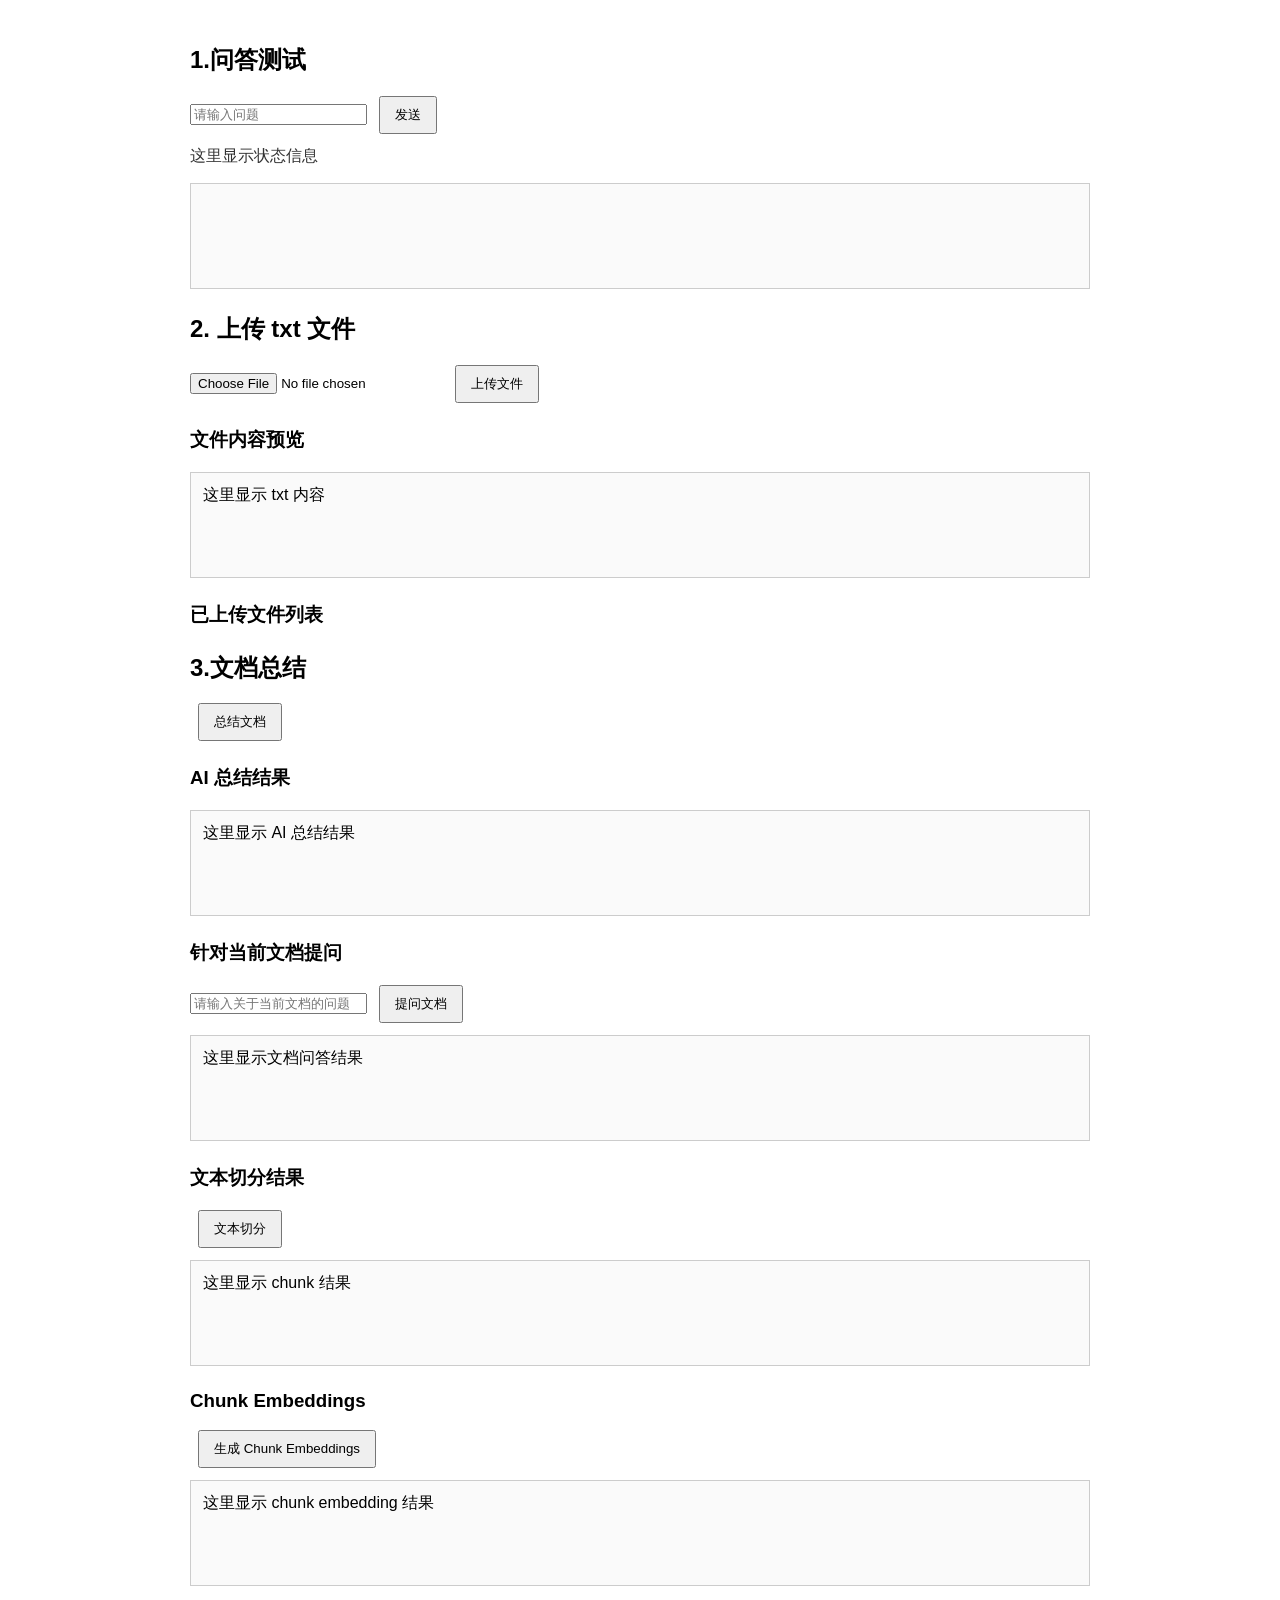
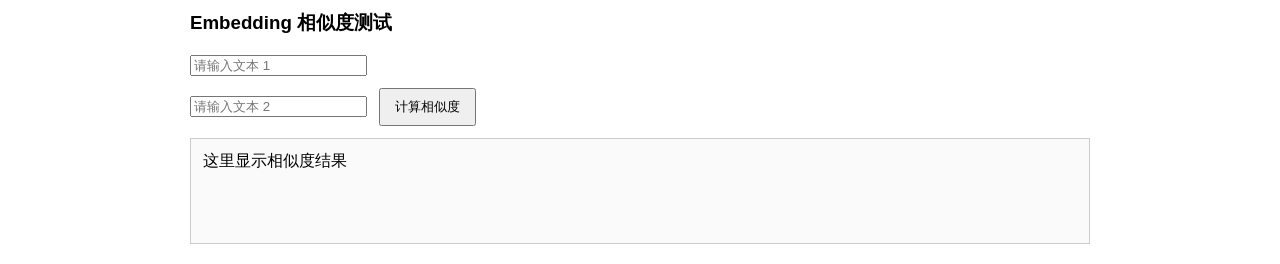
==== static/index.html @ d90e42b4 "chunk embedding" ====
<!DOCTYPE html>
<html lang="en">

<head>
    <meta charset="UTF-8">
    <meta name="viewport" content="width=device-width, initial-scale=1.0">
    <title>AI 应用开发练习</title>
    <link rel="stylesheet" href="/static/css/style.css">
</head>

<body>

    <h2>1.问答测试</h2>
    <div class="row">
        <input type="text" id="questionInput" placeholder="请输入问题">
        <button id="sendBtn">发送</button>
    </div>

    <p id="result">这里显示状态信息</p>
    <div id="chatBox"></div>
    <h2>2. 上传 txt 文件</h2>

    <div class="row">
        <input type="file" id="fileInput" accept=".txt">
        <button id="uploadBtn">上传文件</button>
    </div>

    <h3>文件内容预览</h3>
    <div id="textPreview">这里显示 txt 内容</div>

    <h3>已上传文件列表</h3>
    <ul id="fileList"></ul>

    <h2>3.文档总结</h2>
    <button id="summaryBtn">总结文档</button>

    <h3>AI 总结结果</h3>
    <div id="summaryBox">这里显示 AI 总结结果</div>

    <h3>针对当前文档提问</h3>
    <div class="row">
        <input id="docQuestionInput" type="text" placeholder="请输入关于当前文档的问题">
        <button id="docAskBtn">提问文档</button>
    </div>

    <div id="docAnswerBox">这里显示文档问答结果</div>

    <h3>文本切分结果</h3>

    <div class="row">
        <button id="chunkBtn">文本切分</button>
    </div>

    <div id="chunkBox">这里显示 chunk 结果</div>

    <h3>Chunk Embeddings</h3>

    <div class="row">
        <button id="chunkEmbeddingBtn">生成 Chunk Embeddings</button>
    </div>

    <div id="chunkEmbeddingBox">这里显示 chunk embedding 结果</div>

    <h3>Embedding 相似度测试</h3>

    <div class="row">
        <input id="similarText1" type="text" placeholder="请输入文本 1">
    </div>

    <div class="row">
        <input id="similarText2" type="text" placeholder="请输入文本 2">
        <button id="similarityBtn">计算相似度</button>
    </div>

    <div id="similarityBox">这里显示相似度结果</div>

    <script src="/static/js/app.js"></script>
</body>

</html>
---- static/css/style.css ----
body {
    font-family: Arial, sans-serif;
    padding: 20px;
    max-width: 900px;
    margin: 0 auto;
}

h2,
h3 {
    margin-top: 24px;
}

.row {
    margin-bottom: 12px;
}

button {
    padding: 8px 14px;
    margin-left: 8px;
    cursor: pointer;
}

button:disabled {
    cursor: not-allowed;
    opacity: 0.6;
}

#result {
    margin-top: 12px;
    color: #333;
}

.msg {
    margin: 8px 0;
    white-space: pre-wrap;
}

.user-msg {
    color: #1d4ed8;
}

.ai-msg {
    color: #15803d;
}

.loading-msg {
    background: #f3f4f6;
    color: #666;
    font-style: italic;
}

#fileList {
    margin-top: 12px;
    padding-left: 20px;
}

li {
    margin: 6px 0;
}


.chunk-item {
    border: 1px solid #ddd;
    padding: 10px;
    margin: 10px 0;
    background: white;
}

.chunk-title {
    font-weight: bold;
    margin-bottom: 6px;
}

#similarityBox,
#chatBox,
#textPreview,
#summaryBox,
#docAnswerBox,
#chunkBox,
#chunkEmbeddingBox {
    margin-top: 12px;
    border: 1px solid #ccc;
    min-height: 80px;
    padding: 12px;
    background: #fafafa;
    white-space: pre-wrap;
}
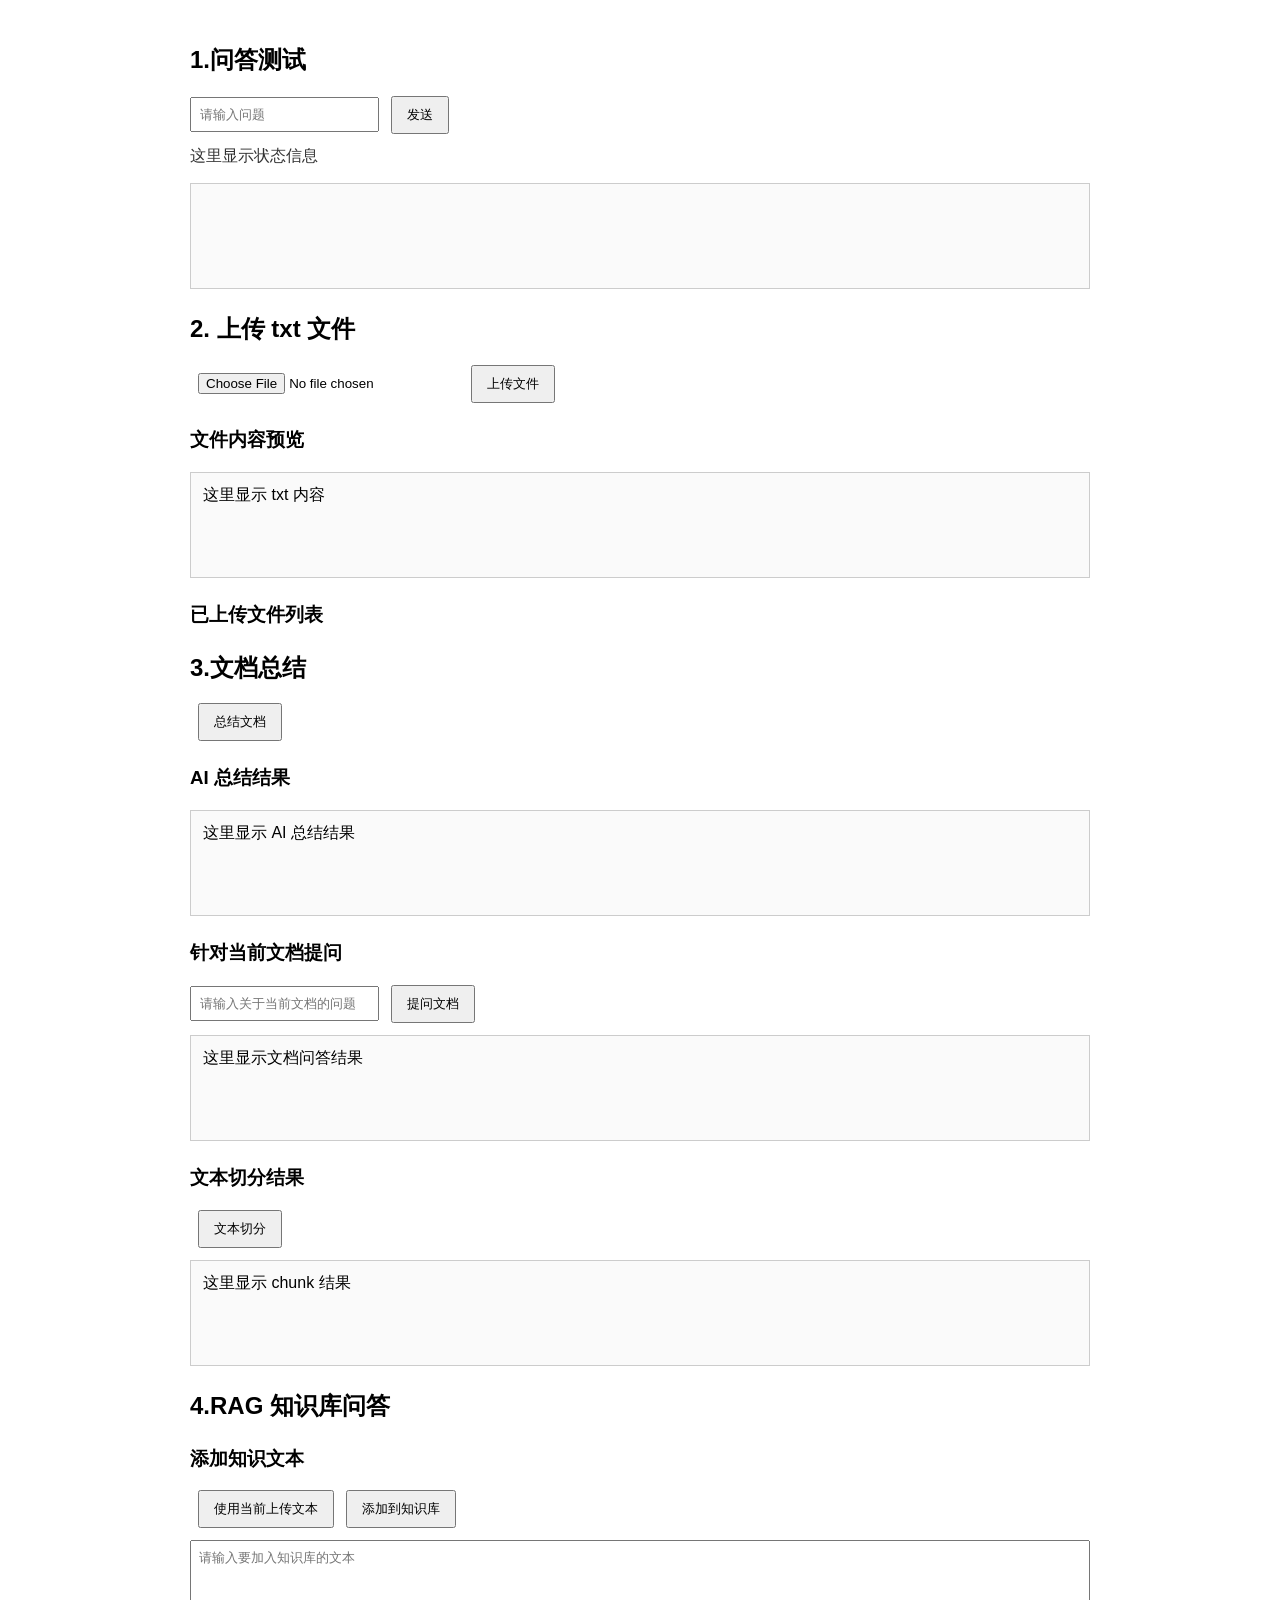
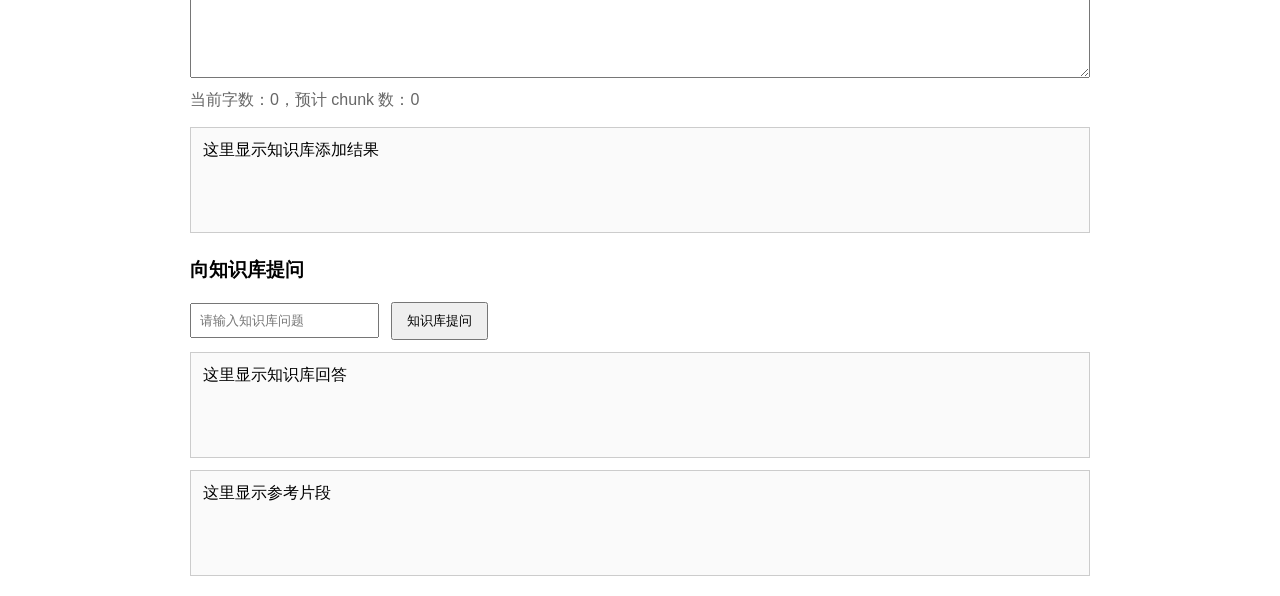
==== commit 7ba6315f: "最小单位知识问答" ====
--- a/static/index.html
+++ b/static/index.html
@@ -53,28 +53,28 @@
 
     <div id="chunkBox">这里显示 chunk 结果</div>
 
-    <h3>Chunk Embeddings</h3>
+    <h2>4.RAG 知识库问答</h2>
 
+    <h3>添加知识文本</h3>
     <div class="row">
-        <button id="chunkEmbeddingBtn">生成 Chunk Embeddings</button>
+        <button id="useCurrentTextBtn">使用当前上传文本</button>
+        <button id="addRagTextBtn">添加到知识库</button>
     </div>
 
-    <div id="chunkEmbeddingBox">这里显示 chunk embedding 结果</div>
+    <textarea id="ragTextInput" rows="8" placeholder="请输入要加入知识库的文本"></textarea>
+    <p id="ragTextInfo">当前字数：0，预计 chunk 数：0</p>
+    <div id="ragStoreBox">这里显示知识库添加结果</div>
 
-    <h3>Embedding 相似度测试</h3>
-
+    <h3>向知识库提问</h3>
     <div class="row">
-        <input id="similarText1" type="text" placeholder="请输入文本 1">
+        <input id="ragQuestionInput" type="text" placeholder="请输入知识库问题">
+        <button id="ragAskBtn">知识库提问</button>
     </div>
 
-    <div class="row">
-        <input id="similarText2" type="text" placeholder="请输入文本 2">
-        <button id="similarityBtn">计算相似度</button>
-    </div>
-
-    <div id="similarityBox">这里显示相似度结果</div>
+    <div id="ragAnswerBox">这里显示知识库回答</div>
+    <div id="ragReferenceBox">这里显示参考片段</div>
 
     <script src="/static/js/app.js"></script>
 </body>
 
-</html>+</html>
--- a/static/css/style.css
+++ b/static/css/style.css
@@ -14,6 +14,17 @@
     margin-bottom: 12px;
 }
 
+input,
+textarea {
+    box-sizing: border-box;
+    padding: 8px;
+}
+
+textarea {
+    width: 100%;
+    resize: vertical;
+}
+
 button {
     padding: 8px 14px;
     margin-left: 8px;
@@ -28,6 +39,16 @@
 #result {
     margin-top: 12px;
     color: #333;
+}
+
+#textPreview {
+    max-height: 260px;
+    overflow-y: auto;
+}
+
+#ragTextInfo {
+    margin-top: 8px;
+    color: #666;
 }
 
 .msg {
@@ -71,17 +92,31 @@
     margin-bottom: 6px;
 }
 
-#similarityBox,
+.reference-item {
+    border: 1px solid #ddd;
+    padding: 10px;
+    margin: 10px 0;
+    background: white;
+}
+
+.reference-title {
+    font-weight: bold;
+    margin-bottom: 6px;
+    color: #444;
+}
+
 #chatBox,
 #textPreview,
 #summaryBox,
 #docAnswerBox,
 #chunkBox,
-#chunkEmbeddingBox {
+#ragStoreBox,
+#ragAnswerBox,
+#ragReferenceBox {
     margin-top: 12px;
     border: 1px solid #ccc;
     min-height: 80px;
     padding: 12px;
     background: #fafafa;
     white-space: pre-wrap;
-}+}
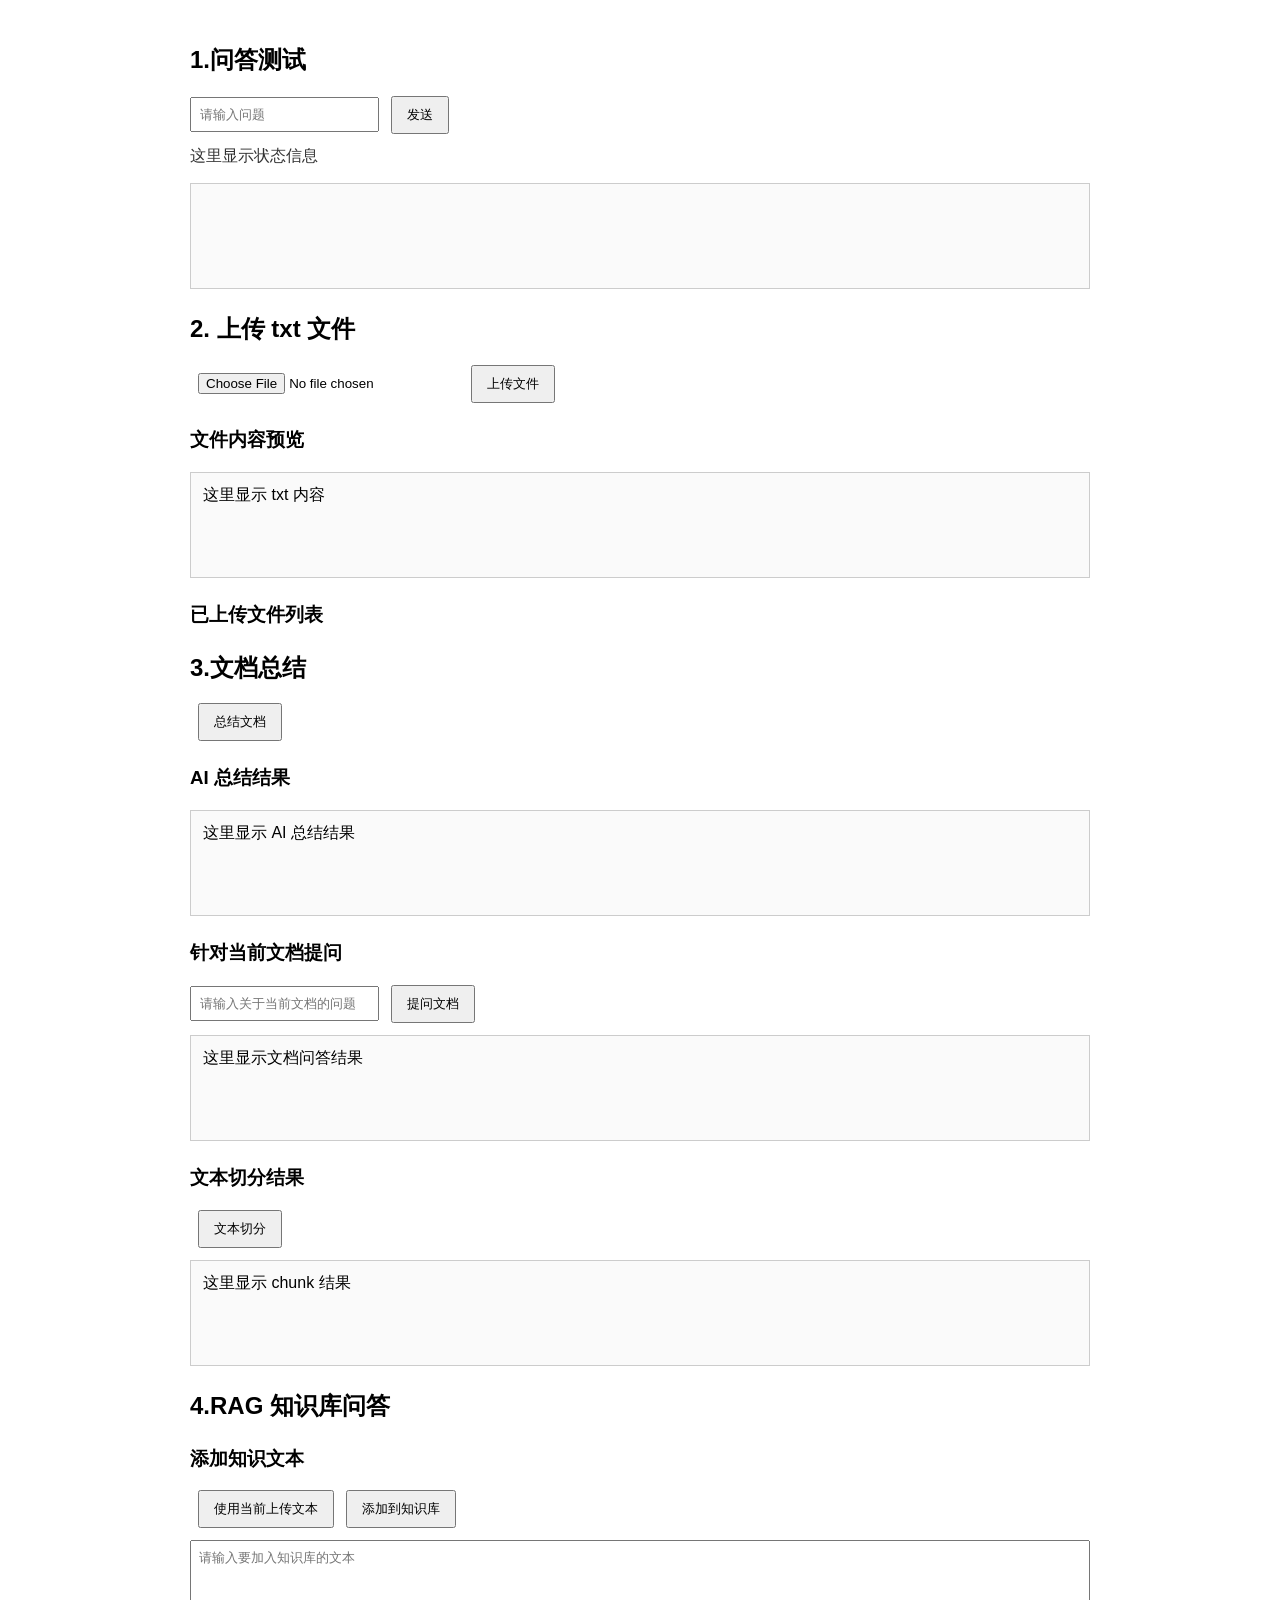
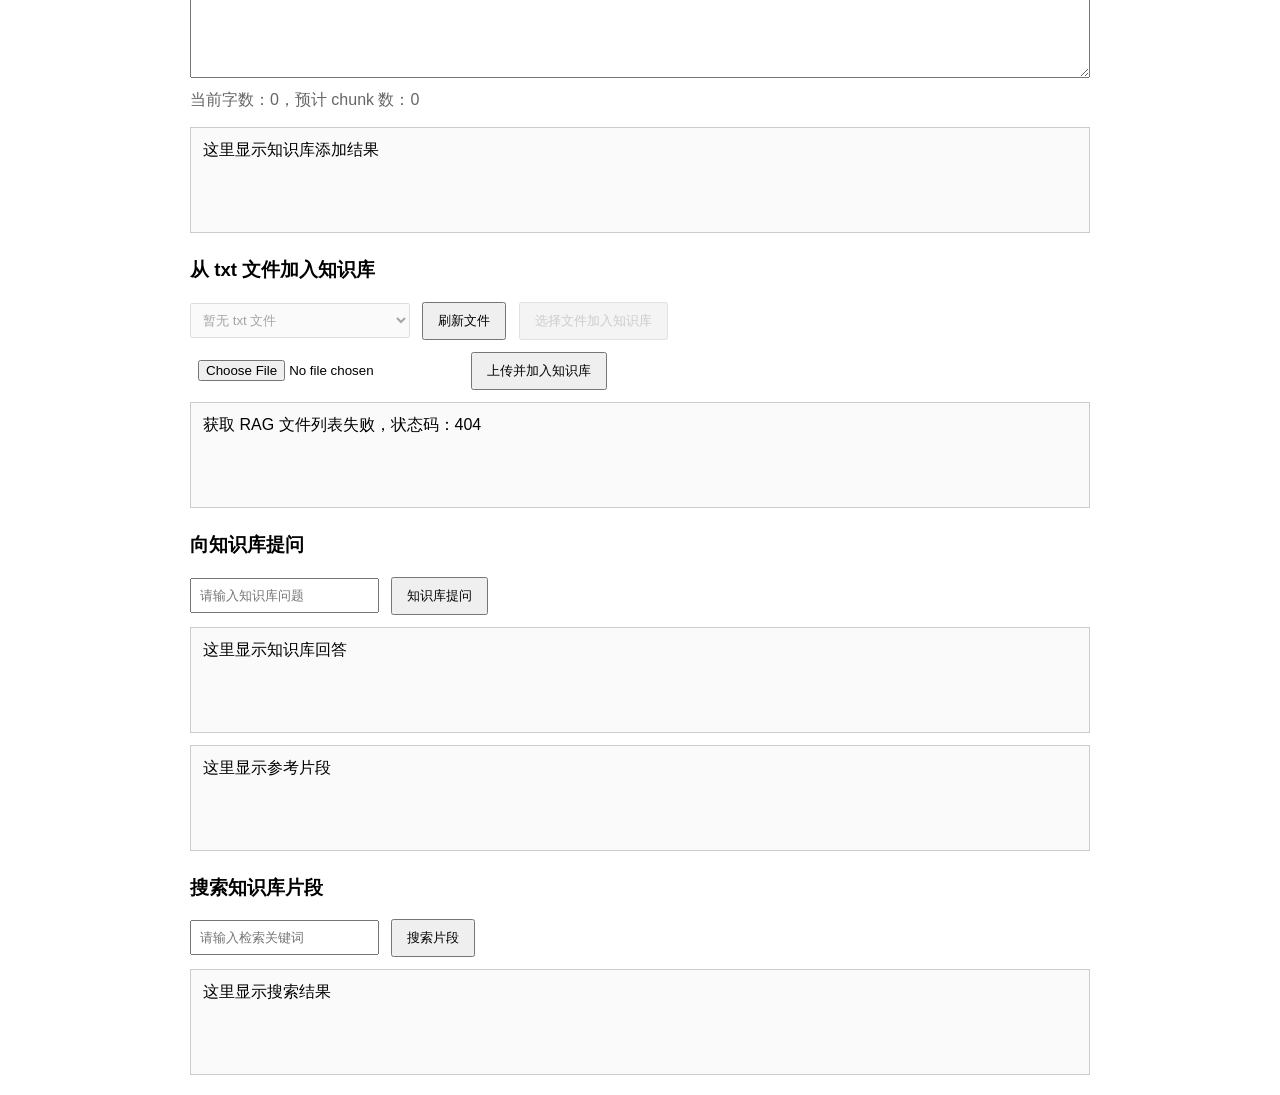
==== commit dcd6e81e: "增加相似度阈值判断" ====
--- a/static/index.html
+++ b/static/index.html
@@ -65,6 +65,20 @@
     <p id="ragTextInfo">当前字数：0，预计 chunk 数：0</p>
     <div id="ragStoreBox">这里显示知识库添加结果</div>
 
+    <h3>从 txt 文件加入知识库</h3>
+    <div class="row">
+        <select id="ragFileSelect"></select>
+        <button id="refreshRagFilesBtn">刷新文件</button>
+        <button id="addRagFileBtn">选择文件加入知识库</button>
+    </div>
+
+    <div class="row">
+        <input type="file" id="ragUploadFileInput" accept=".txt">
+        <button id="uploadAndAddRagBtn">上传并加入知识库</button>
+    </div>
+
+    <div id="ragFileBox">这里显示文件加入结果</div>
+
     <h3>向知识库提问</h3>
     <div class="row">
         <input id="ragQuestionInput" type="text" placeholder="请输入知识库问题">
@@ -74,6 +88,14 @@
     <div id="ragAnswerBox">这里显示知识库回答</div>
     <div id="ragReferenceBox">这里显示参考片段</div>
 
+    <h3>搜索知识库片段</h3>
+    <div class="row">
+        <input id="ragSearchInput" type="text" placeholder="请输入检索关键词">
+        <button id="ragSearchBtn">搜索片段</button>
+    </div>
+
+    <div id="ragSearchBox">这里显示搜索结果</div>
+
     <script src="/static/js/app.js"></script>
 </body>
 
--- a/static/css/style.css
+++ b/static/css/style.css
@@ -15,7 +15,8 @@
 }
 
 input,
-textarea {
+textarea,
+select {
     box-sizing: border-box;
     padding: 8px;
 }
@@ -23,6 +24,10 @@
 textarea {
     width: 100%;
     resize: vertical;
+}
+
+select {
+    min-width: 220px;
 }
 
 button {
@@ -111,8 +116,10 @@
 #docAnswerBox,
 #chunkBox,
 #ragStoreBox,
+#ragFileBox,
 #ragAnswerBox,
-#ragReferenceBox {
+#ragReferenceBox,
+#ragSearchBox {
     margin-top: 12px;
     border: 1px solid #ccc;
     min-height: 80px;
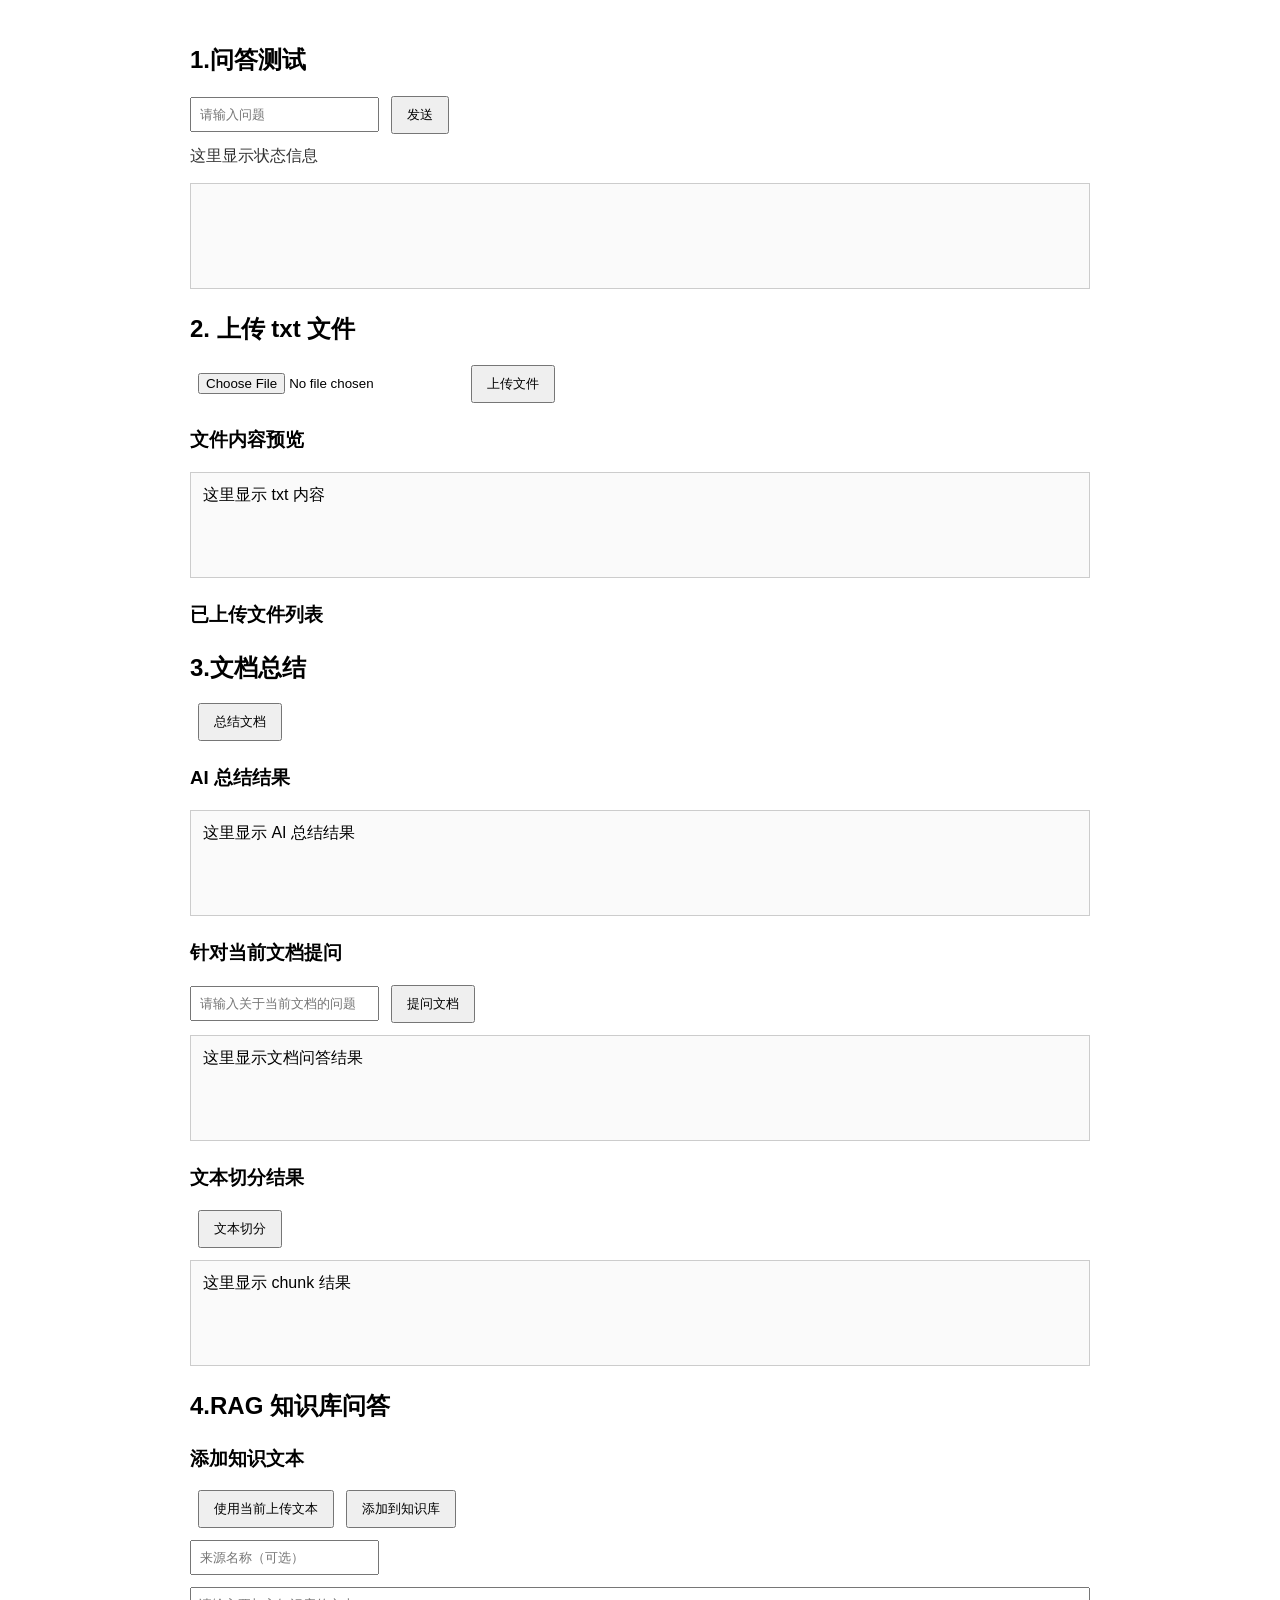
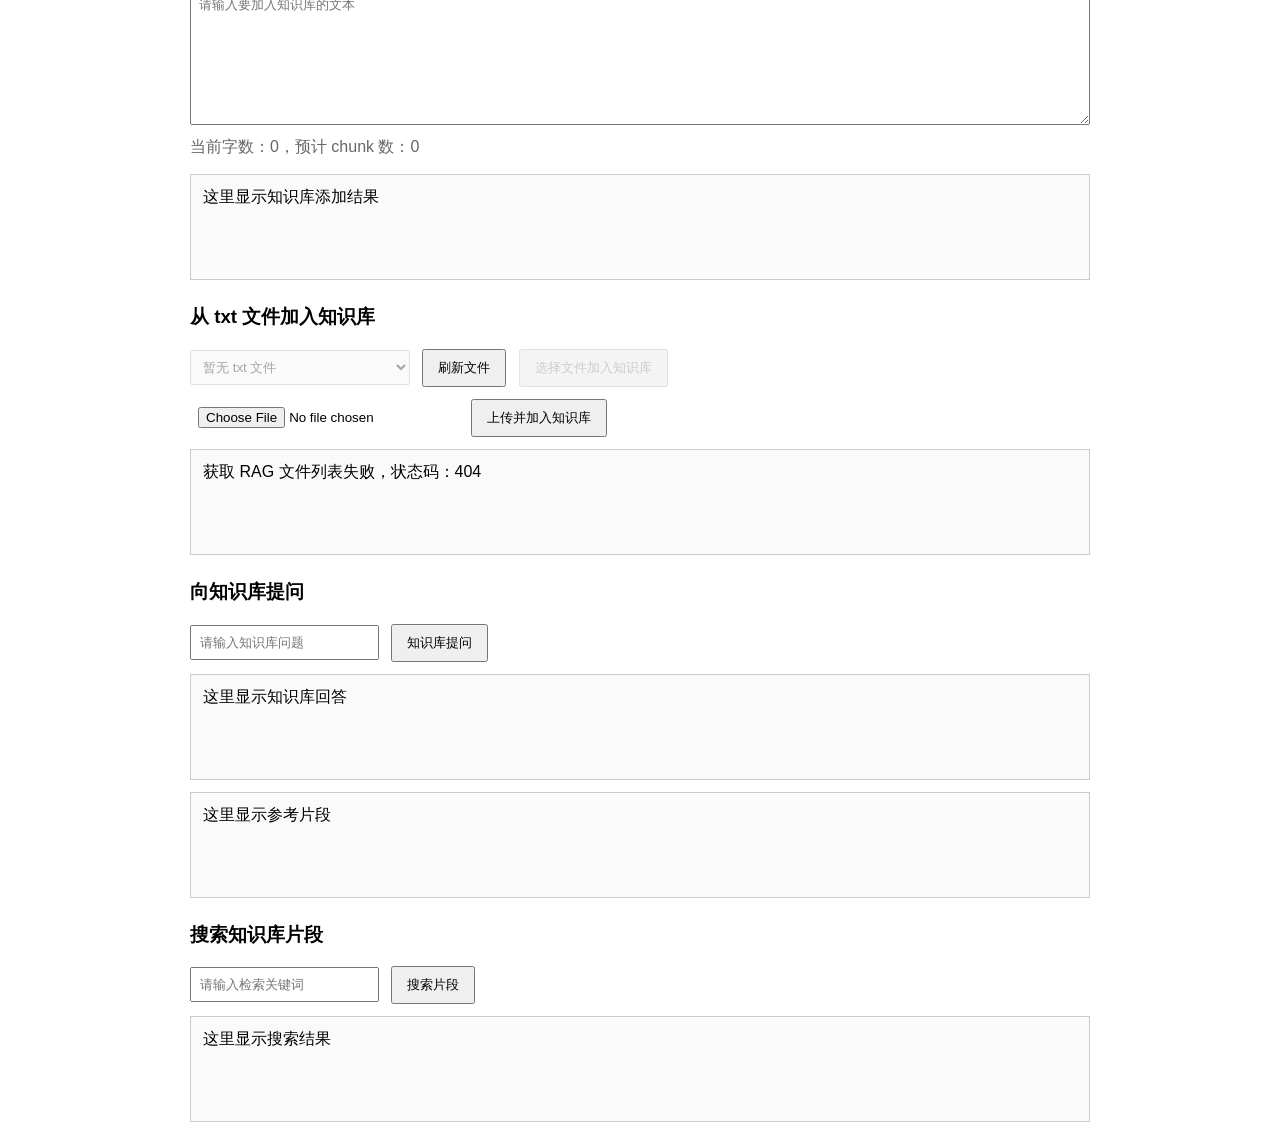
==== commit 36049a13: "可追溯来源" ====
--- a/static/index.html
+++ b/static/index.html
@@ -61,6 +61,10 @@
         <button id="addRagTextBtn">添加到知识库</button>
     </div>
 
+    <div class="row">
+        <input id="ragSourceNameInput" type="text" placeholder="来源名称（可选）">
+    </div>
+
     <textarea id="ragTextInput" rows="8" placeholder="请输入要加入知识库的文本"></textarea>
     <p id="ragTextInfo">当前字数：0，预计 chunk 数：0</p>
     <div id="ragStoreBox">这里显示知识库添加结果</div>
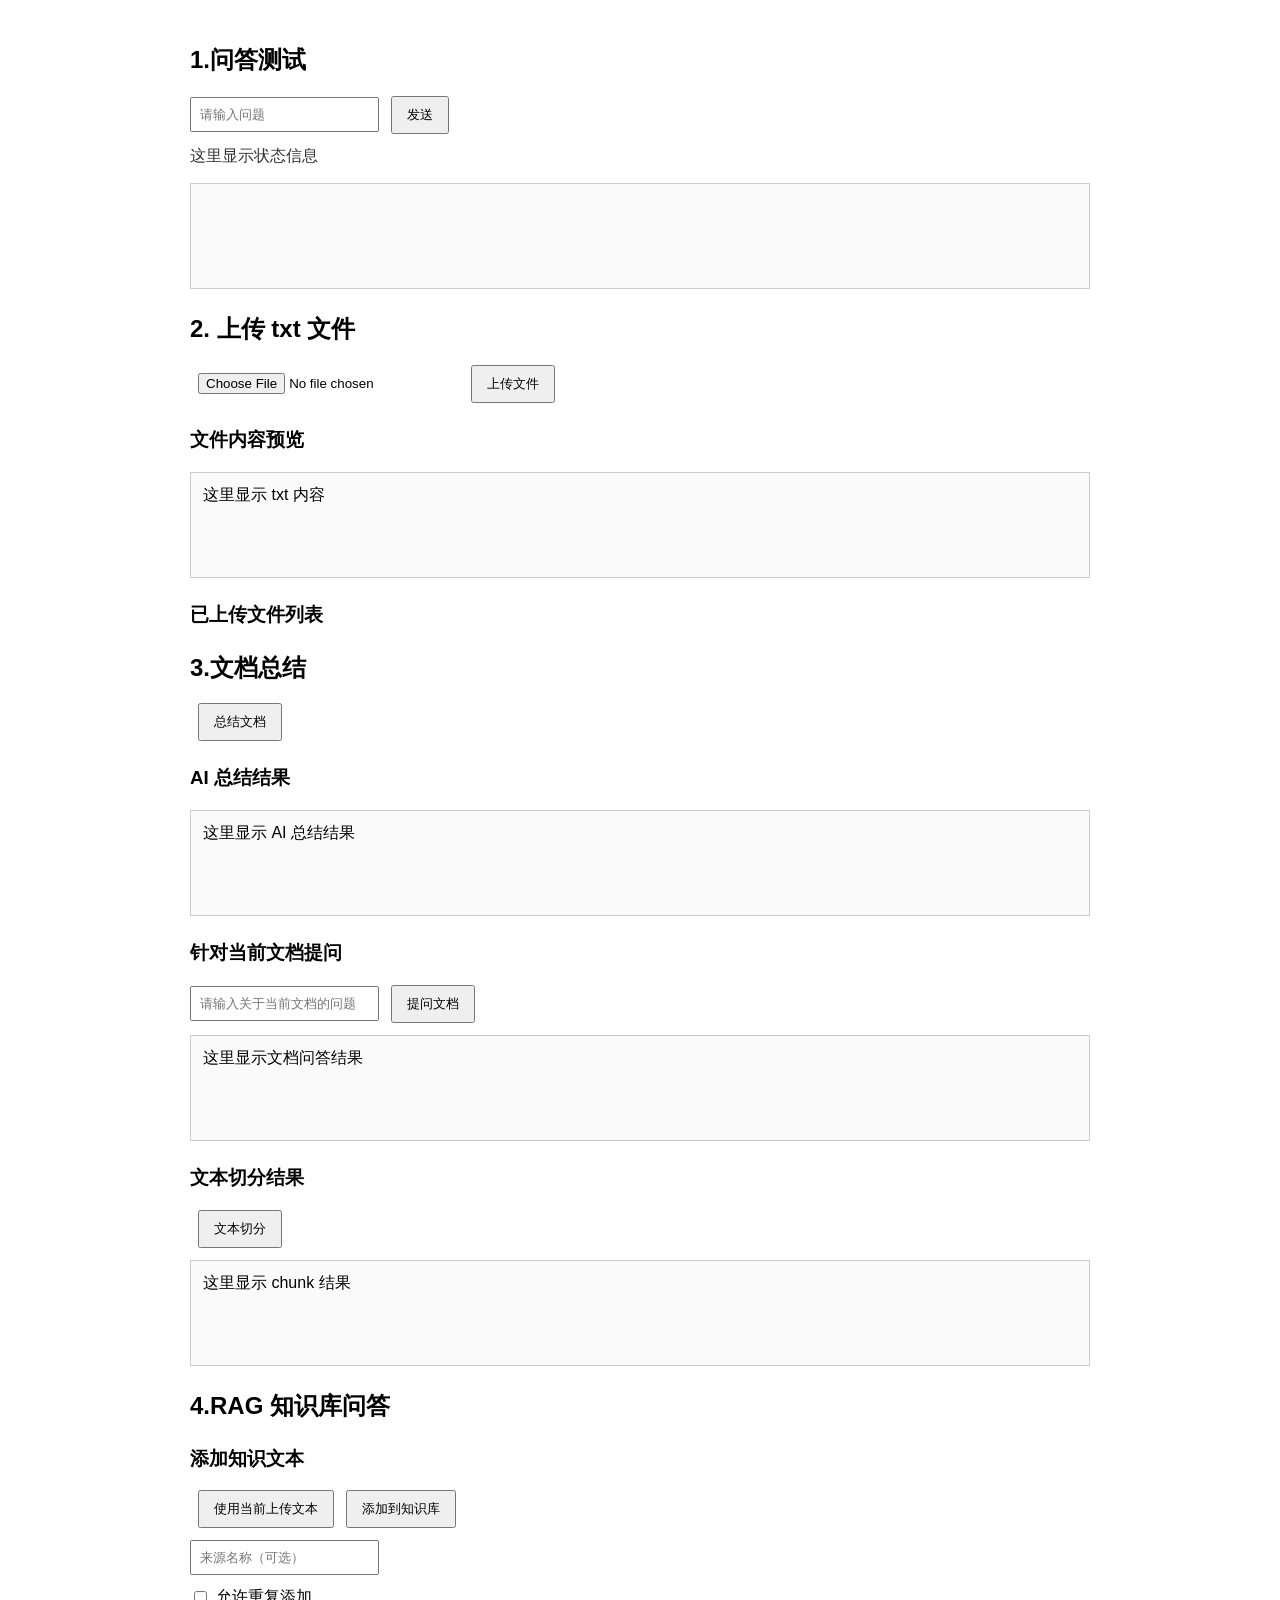
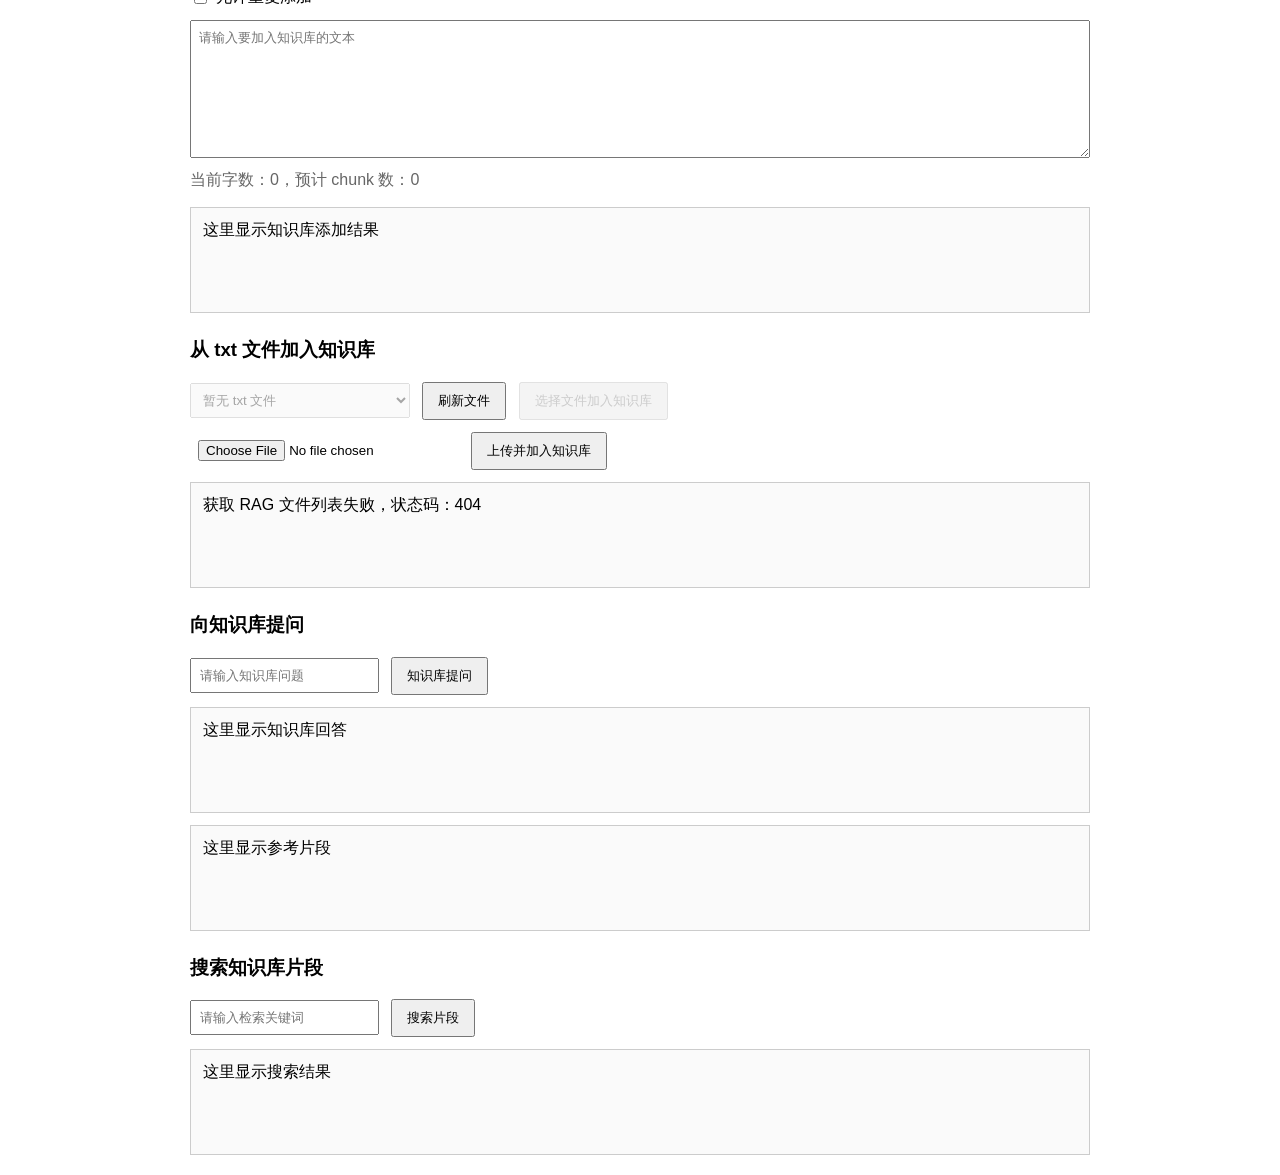
==== commit dd041a3c: "去重操作" ====
--- a/static/index.html
+++ b/static/index.html
@@ -65,6 +65,11 @@
         <input id="ragSourceNameInput" type="text" placeholder="来源名称（可选）">
     </div>
 
+    <label class="checkbox-row">
+        <input type="checkbox" id="allowDuplicateInput">
+        允许重复添加
+    </label>
+
     <textarea id="ragTextInput" rows="8" placeholder="请输入要加入知识库的文本"></textarea>
     <p id="ragTextInfo">当前字数：0，预计 chunk 数：0</p>
     <div id="ragStoreBox">这里显示知识库添加结果</div>
--- a/static/css/style.css
+++ b/static/css/style.css
@@ -11,6 +11,13 @@
 }
 
 .row {
+    margin-bottom: 12px;
+}
+
+.checkbox-row {
+    display: inline-flex;
+    align-items: center;
+    gap: 6px;
     margin-bottom: 12px;
 }
 
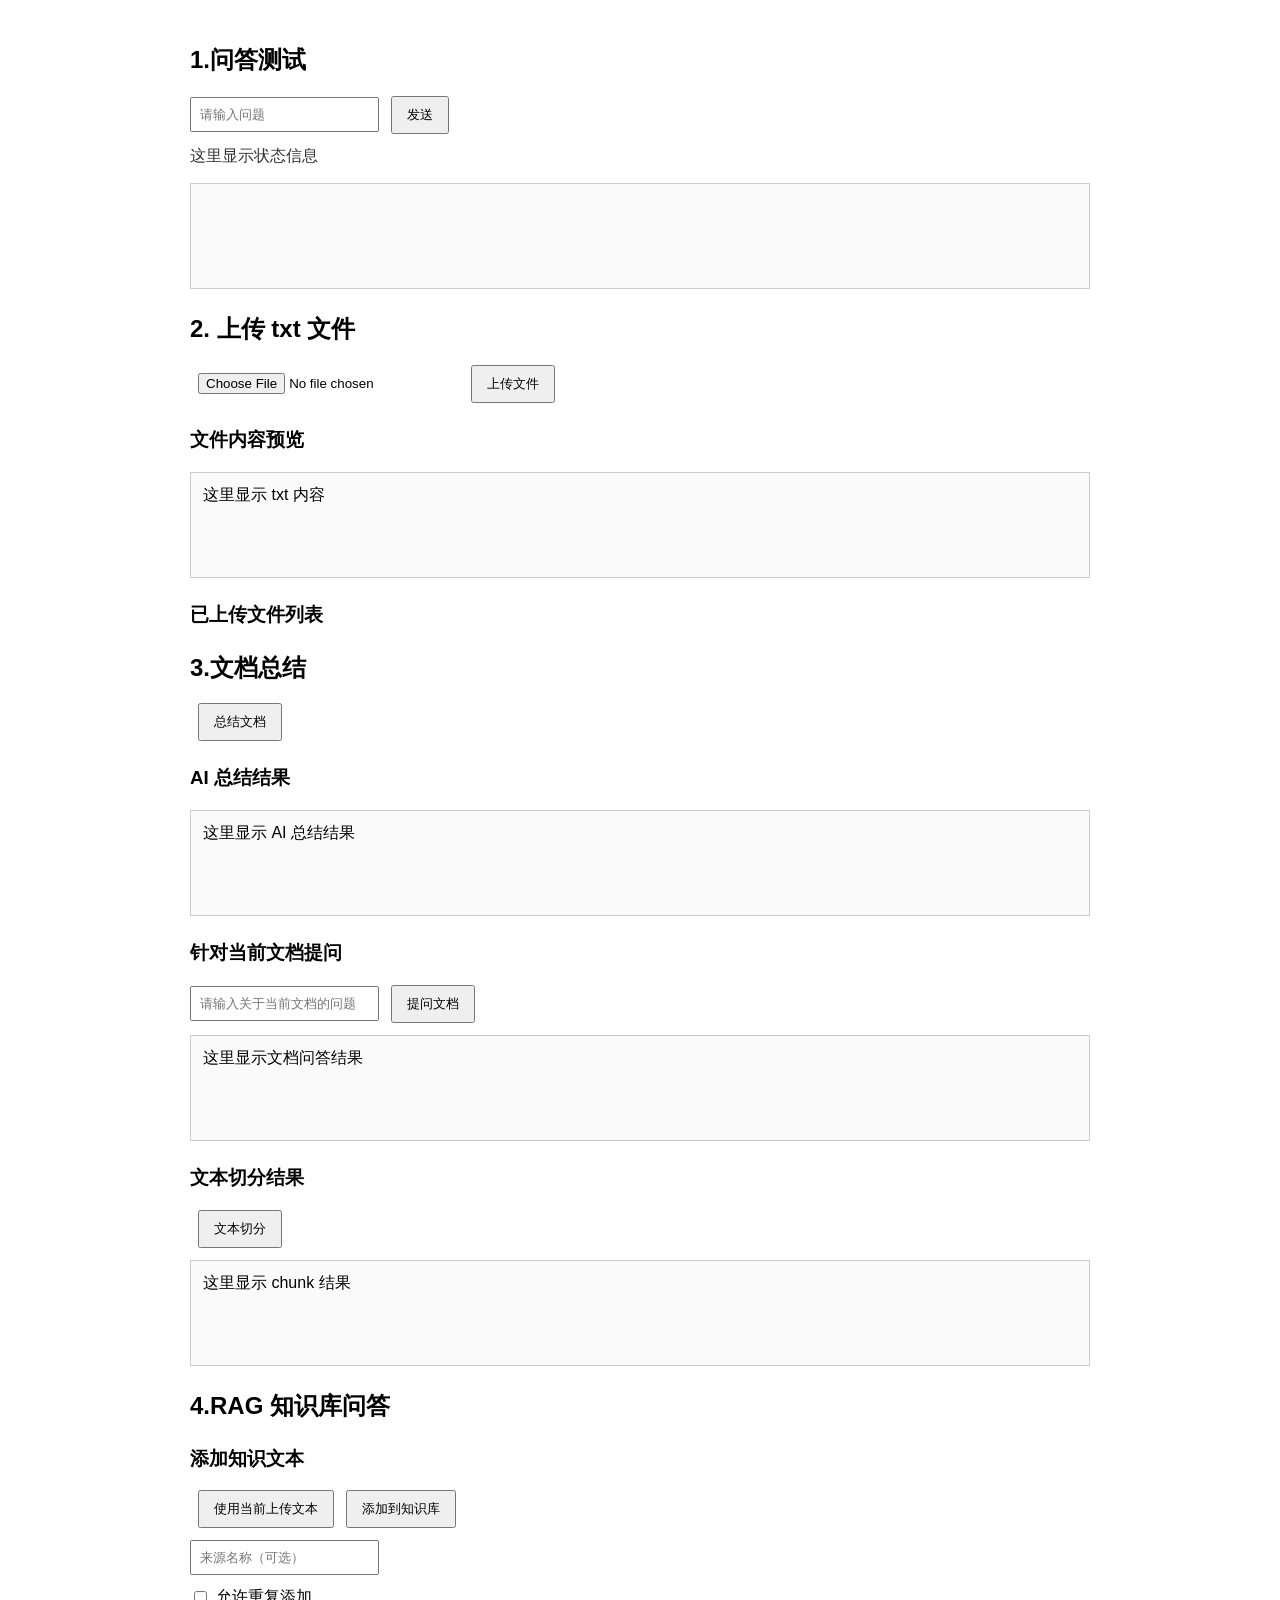
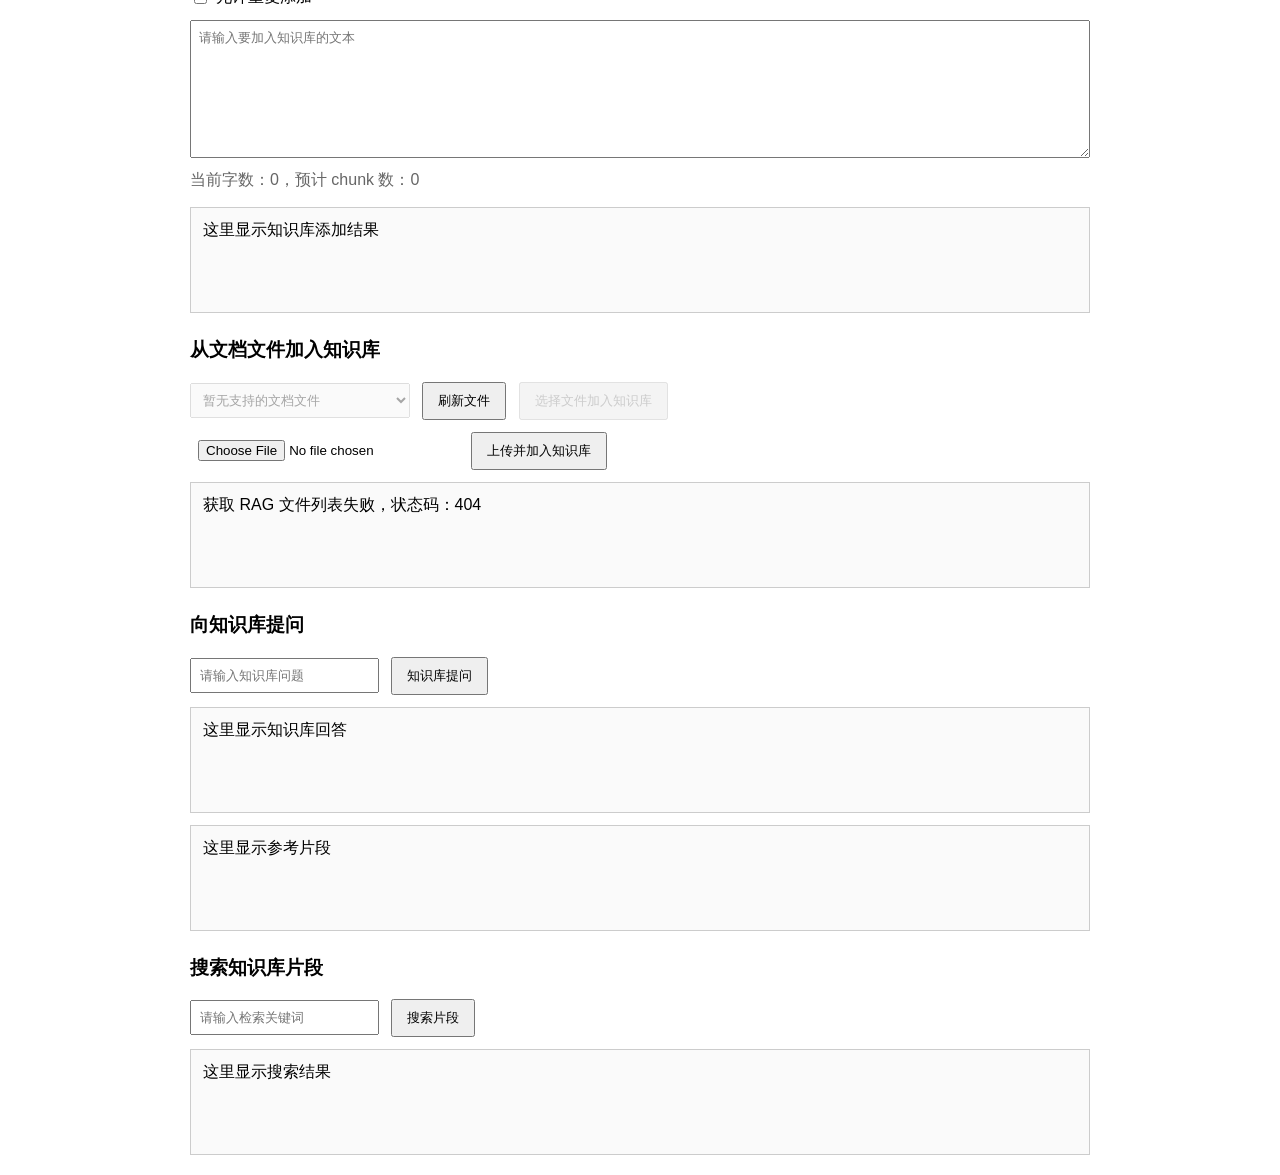
==== commit 36d14ed3: "新增文件类型" ====
--- a/static/index.html
+++ b/static/index.html
@@ -74,7 +74,7 @@
     <p id="ragTextInfo">当前字数：0，预计 chunk 数：0</p>
     <div id="ragStoreBox">这里显示知识库添加结果</div>
 
-    <h3>从 txt 文件加入知识库</h3>
+    <h3>从文档文件加入知识库</h3>
     <div class="row">
         <select id="ragFileSelect"></select>
         <button id="refreshRagFilesBtn">刷新文件</button>
@@ -82,7 +82,7 @@
     </div>
 
     <div class="row">
-        <input type="file" id="ragUploadFileInput" accept=".txt">
+        <input type="file" id="ragUploadFileInput" accept=".txt,.md,.pdf,.docx">
         <button id="uploadAndAddRagBtn">上传并加入知识库</button>
     </div>
 
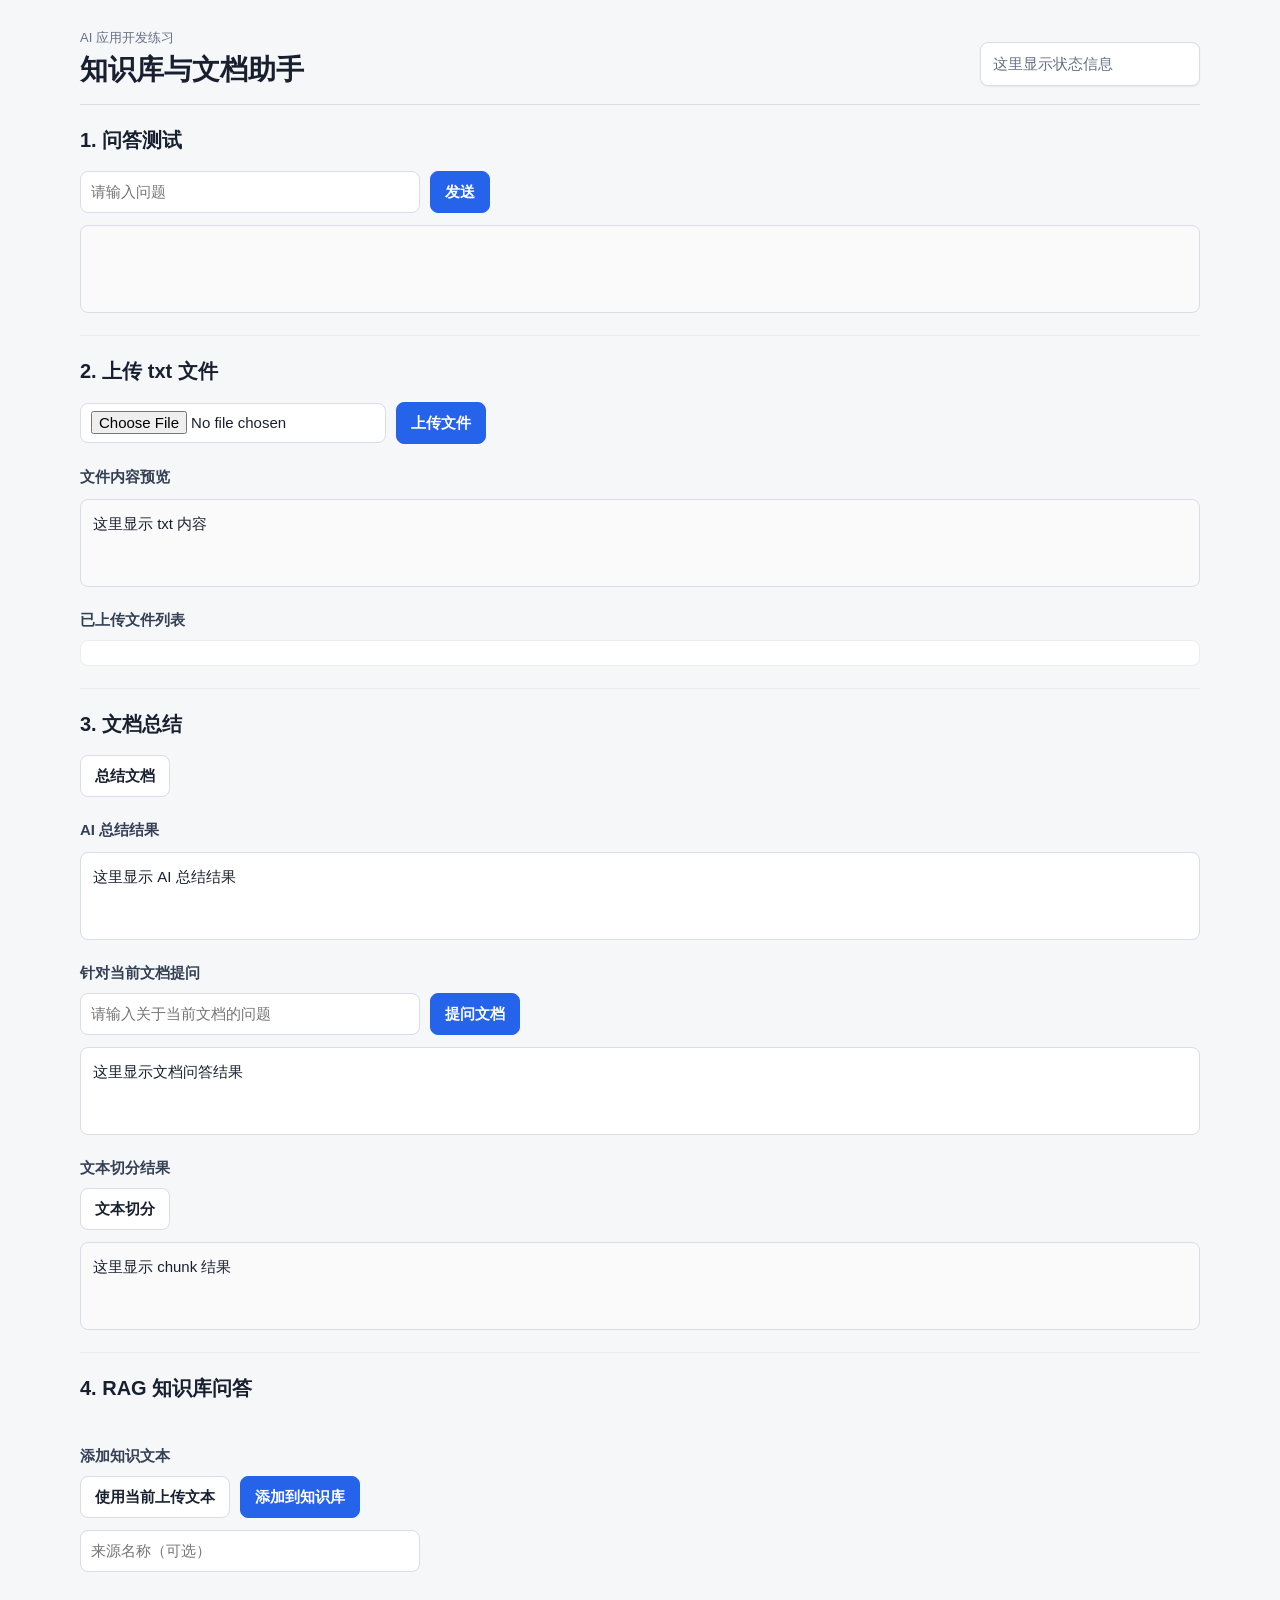
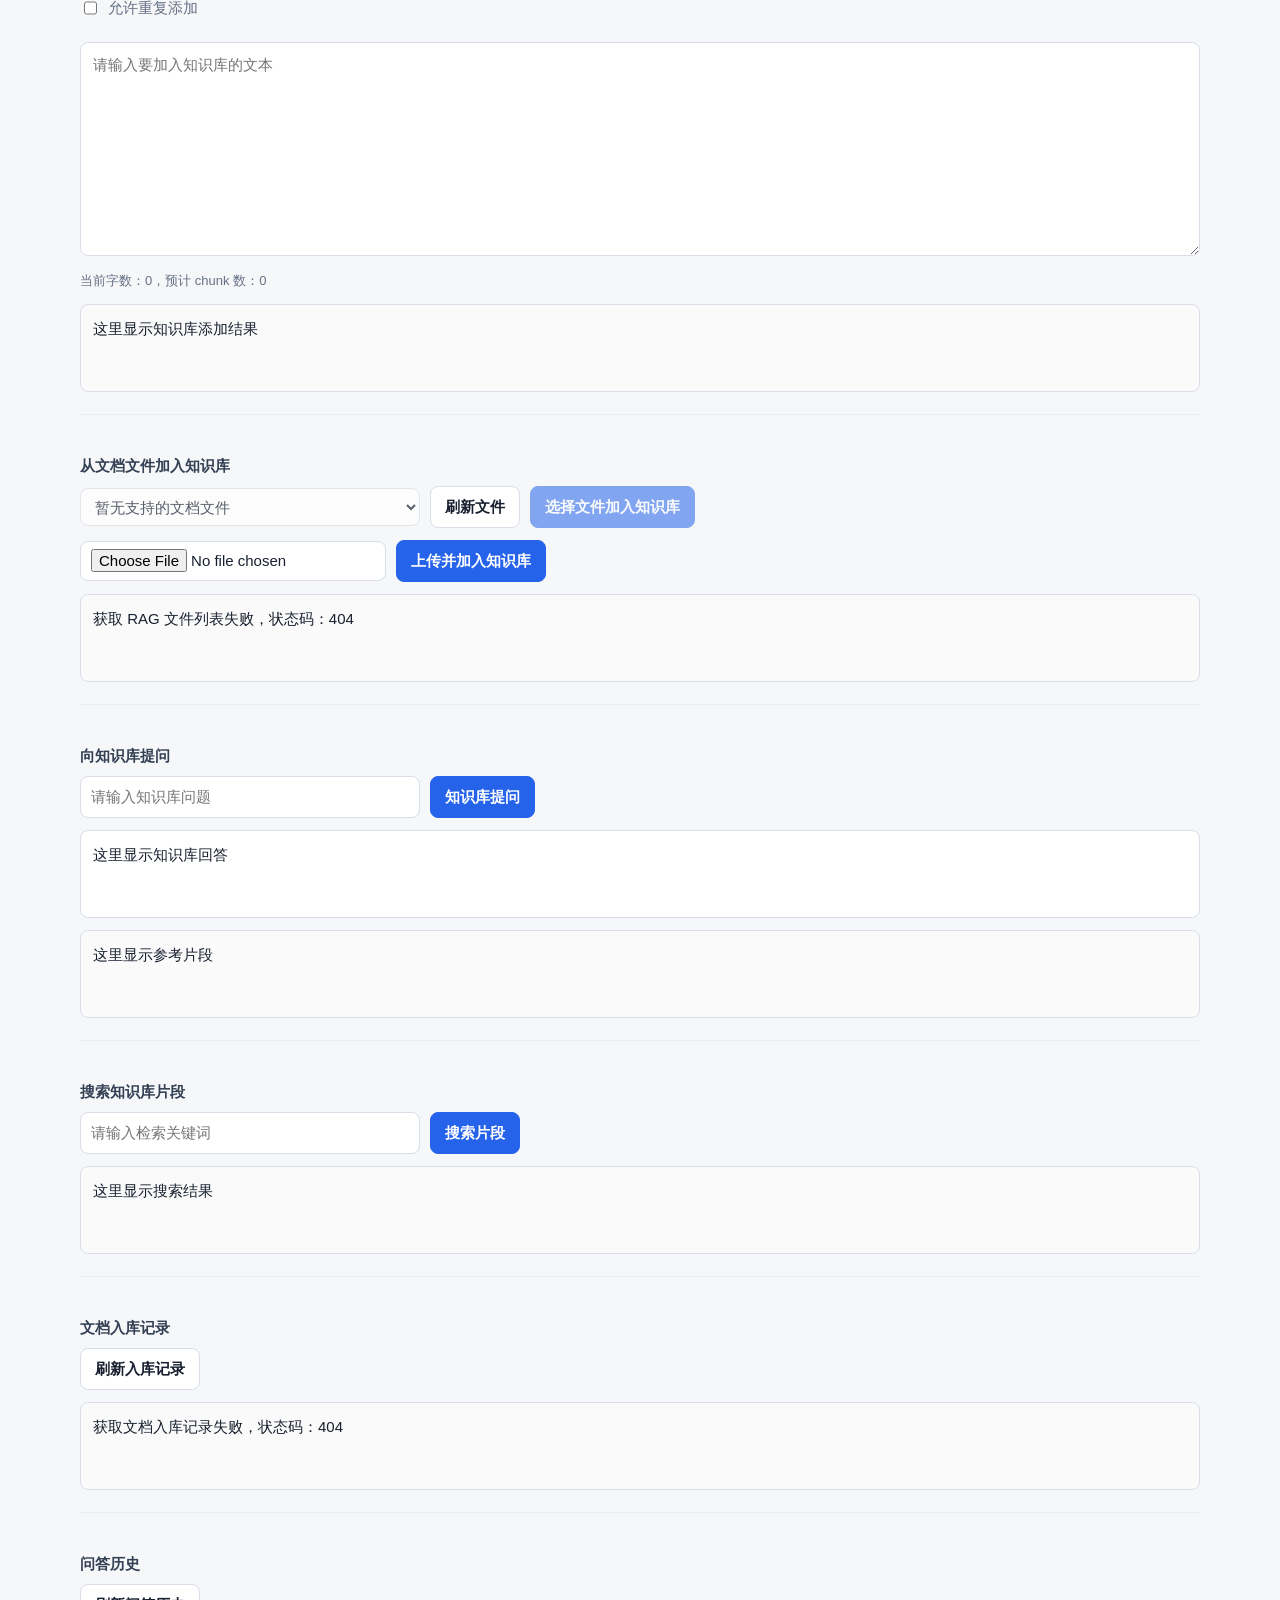
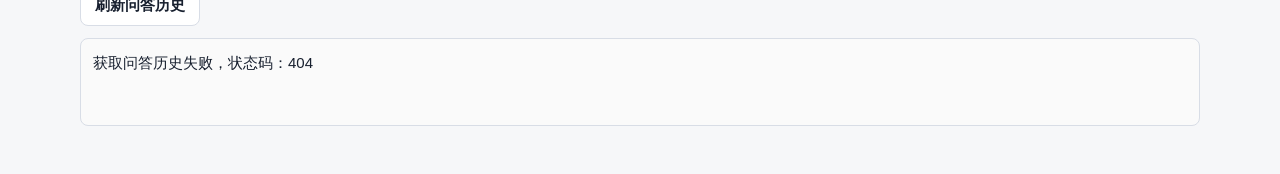
==== commit e73d66ed: "添加前端" ====
--- a/static/index.html
+++ b/static/index.html
@@ -1,111 +1,155 @@
 <!DOCTYPE html>
-<html lang="en">
+<html lang="zh-CN">
 
 <head>
     <meta charset="UTF-8">
     <meta name="viewport" content="width=device-width, initial-scale=1.0">
     <title>AI 应用开发练习</title>
-    <link rel="stylesheet" href="/static/css/style.css">
+    <link rel="stylesheet" href="./css/style.css">
 </head>
 
 <body>
+    <div class="page-shell">
+        <header class="app-header">
+            <div>
+                <p class="eyebrow">AI 应用开发练习</p>
+                <h1>知识库与文档助手</h1>
+            </div>
+            <p id="result">这里显示状态信息</p>
+        </header>
 
-    <h2>1.问答测试</h2>
-    <div class="row">
-        <input type="text" id="questionInput" placeholder="请输入问题">
-        <button id="sendBtn">发送</button>
+        <main class="app-main">
+            <section class="section-block">
+                <h2>1. 问答测试</h2>
+                <div class="row">
+                    <input type="text" id="questionInput" placeholder="请输入问题">
+                    <button id="sendBtn">发送</button>
+                </div>
+                <div id="chatBox"></div>
+            </section>
+
+            <section class="section-block">
+                <h2>2. 上传 txt 文件</h2>
+                <div class="row">
+                    <input type="file" id="fileInput" accept=".txt">
+                    <button id="uploadBtn">上传文件</button>
+                </div>
+
+                <h3>文件内容预览</h3>
+                <div id="textPreview">这里显示 txt 内容</div>
+
+                <h3>已上传文件列表</h3>
+                <ul id="fileList"></ul>
+            </section>
+
+            <section class="section-block">
+                <h2>3. 文档总结</h2>
+                <div class="row">
+                    <button id="summaryBtn">总结文档</button>
+                </div>
+
+                <h3>AI 总结结果</h3>
+                <div id="summaryBox">这里显示 AI 总结结果</div>
+
+                <h3>针对当前文档提问</h3>
+                <div class="row">
+                    <input id="docQuestionInput" type="text" placeholder="请输入关于当前文档的问题">
+                    <button id="docAskBtn">提问文档</button>
+                </div>
+
+                <div id="docAnswerBox">这里显示文档问答结果</div>
+
+                <h3>文本切分结果</h3>
+                <div class="row">
+                    <button id="chunkBtn">文本切分</button>
+                </div>
+
+                <div id="chunkBox">这里显示 chunk 结果</div>
+            </section>
+
+            <section class="section-block">
+                <h2>4. RAG 知识库问答</h2>
+
+                <div class="tool-group">
+                    <h3>添加知识文本</h3>
+                    <div class="row">
+                        <button id="useCurrentTextBtn">使用当前上传文本</button>
+                        <button id="addRagTextBtn">添加到知识库</button>
+                    </div>
+
+                    <div class="row">
+                        <input id="ragSourceNameInput" type="text" placeholder="来源名称（可选）">
+                    </div>
+
+                    <label class="checkbox-row">
+                        <input type="checkbox" id="allowDuplicateInput">
+                        允许重复添加
+                    </label>
+
+                    <textarea id="ragTextInput" rows="8" placeholder="请输入要加入知识库的文本"></textarea>
+                    <p id="ragTextInfo">当前字数：0，预计 chunk 数：0</p>
+                    <div id="ragStoreBox">这里显示知识库添加结果</div>
+                </div>
+
+                <div class="tool-group">
+                    <h3>从文档文件加入知识库</h3>
+                    <div class="row">
+                        <select id="ragFileSelect"></select>
+                        <button id="refreshRagFilesBtn">刷新文件</button>
+                        <button id="addRagFileBtn">选择文件加入知识库</button>
+                    </div>
+
+                    <div class="row">
+                        <input type="file" id="ragUploadFileInput" accept=".txt,.md,.pdf,.docx">
+                        <button id="uploadAndAddRagBtn">上传并加入知识库</button>
+                    </div>
+
+                    <div id="ragFileBox">这里显示文件加入结果</div>
+                </div>
+
+                <div class="tool-group">
+                    <h3>向知识库提问</h3>
+                    <div class="row">
+                        <input id="ragQuestionInput" type="text" placeholder="请输入知识库问题">
+                        <button id="ragAskBtn">知识库提问</button>
+                    </div>
+
+                    <div id="ragAnswerBox">这里显示知识库回答</div>
+                    <div id="ragReferenceBox">这里显示参考片段</div>
+                </div>
+
+                <div class="tool-group">
+                    <h3>搜索知识库片段</h3>
+                    <div class="row">
+                        <input id="ragSearchInput" type="text" placeholder="请输入检索关键词">
+                        <button id="ragSearchBtn">搜索片段</button>
+                    </div>
+
+                    <div id="ragSearchBox">这里显示搜索结果</div>
+                </div>
+
+                <div class="tool-group">
+                    <h3>文档入库记录</h3>
+                    <div class="row">
+                        <button id="refreshDocumentRecordsBtn">刷新入库记录</button>
+                    </div>
+
+                    <div id="documentRecordBox">这里显示文档入库记录</div>
+                </div>
+
+                <div class="tool-group">
+                    <h3>问答历史</h3>
+                    <div class="row">
+                        <button id="refreshQaRecordsBtn">刷新问答历史</button>
+                    </div>
+
+                    <div id="qaRecordBox">这里显示问答历史</div>
+                </div>
+            </section>
+        </main>
     </div>
 
-    <p id="result">这里显示状态信息</p>
-    <div id="chatBox"></div>
-    <h2>2. 上传 txt 文件</h2>
-
-    <div class="row">
-        <input type="file" id="fileInput" accept=".txt">
-        <button id="uploadBtn">上传文件</button>
-    </div>
-
-    <h3>文件内容预览</h3>
-    <div id="textPreview">这里显示 txt 内容</div>
-
-    <h3>已上传文件列表</h3>
-    <ul id="fileList"></ul>
-
-    <h2>3.文档总结</h2>
-    <button id="summaryBtn">总结文档</button>
-
-    <h3>AI 总结结果</h3>
-    <div id="summaryBox">这里显示 AI 总结结果</div>
-
-    <h3>针对当前文档提问</h3>
-    <div class="row">
-        <input id="docQuestionInput" type="text" placeholder="请输入关于当前文档的问题">
-        <button id="docAskBtn">提问文档</button>
-    </div>
-
-    <div id="docAnswerBox">这里显示文档问答结果</div>
-
-    <h3>文本切分结果</h3>
-
-    <div class="row">
-        <button id="chunkBtn">文本切分</button>
-    </div>
-
-    <div id="chunkBox">这里显示 chunk 结果</div>
-
-    <h2>4.RAG 知识库问答</h2>
-
-    <h3>添加知识文本</h3>
-    <div class="row">
-        <button id="useCurrentTextBtn">使用当前上传文本</button>
-        <button id="addRagTextBtn">添加到知识库</button>
-    </div>
-
-    <div class="row">
-        <input id="ragSourceNameInput" type="text" placeholder="来源名称（可选）">
-    </div>
-
-    <label class="checkbox-row">
-        <input type="checkbox" id="allowDuplicateInput">
-        允许重复添加
-    </label>
-
-    <textarea id="ragTextInput" rows="8" placeholder="请输入要加入知识库的文本"></textarea>
-    <p id="ragTextInfo">当前字数：0，预计 chunk 数：0</p>
-    <div id="ragStoreBox">这里显示知识库添加结果</div>
-
-    <h3>从文档文件加入知识库</h3>
-    <div class="row">
-        <select id="ragFileSelect"></select>
-        <button id="refreshRagFilesBtn">刷新文件</button>
-        <button id="addRagFileBtn">选择文件加入知识库</button>
-    </div>
-
-    <div class="row">
-        <input type="file" id="ragUploadFileInput" accept=".txt,.md,.pdf,.docx">
-        <button id="uploadAndAddRagBtn">上传并加入知识库</button>
-    </div>
-
-    <div id="ragFileBox">这里显示文件加入结果</div>
-
-    <h3>向知识库提问</h3>
-    <div class="row">
-        <input id="ragQuestionInput" type="text" placeholder="请输入知识库问题">
-        <button id="ragAskBtn">知识库提问</button>
-    </div>
-
-    <div id="ragAnswerBox">这里显示知识库回答</div>
-    <div id="ragReferenceBox">这里显示参考片段</div>
-
-    <h3>搜索知识库片段</h3>
-    <div class="row">
-        <input id="ragSearchInput" type="text" placeholder="请输入检索关键词">
-        <button id="ragSearchBtn">搜索片段</button>
-    </div>
-
-    <div id="ragSearchBox">这里显示搜索结果</div>
-
-    <script src="/static/js/app.js"></script>
+    <script src="./js/app.js"></script>
 </body>
 
 </html>
--- a/static/css/style.css
+++ b/static/css/style.css
@@ -1,66 +1,222 @@
+:root {
+    color-scheme: light;
+    --bg: #f6f7f9;
+    --surface: #ffffff;
+    --surface-soft: #fafafa;
+    --line: #d8dde6;
+    --line-soft: #e9edf3;
+    --text: #18202f;
+    --muted: #667085;
+    --accent: #2563eb;
+    --accent-dark: #1d4ed8;
+    --success: #15803d;
+    --shadow: 0 1px 2px rgba(16, 24, 40, 0.06);
+}
+
+* {
+    box-sizing: border-box;
+}
+
 body {
-    font-family: Arial, sans-serif;
-    padding: 20px;
-    max-width: 900px;
+    margin: 0;
+    background: var(--bg);
+    color: var(--text);
+    font-family: Arial, "Microsoft YaHei", sans-serif;
+    font-size: 15px;
+    line-height: 1.6;
+}
+
+.page-shell {
+    width: min(1120px, calc(100% - 32px));
     margin: 0 auto;
+    padding: 28px 0 48px;
+}
+
+.app-header {
+    display: flex;
+    align-items: flex-end;
+    justify-content: space-between;
+    gap: 18px;
+    padding: 0 0 18px;
+    border-bottom: 1px solid var(--line);
+}
+
+.eyebrow {
+    margin: 0 0 4px;
+    color: var(--muted);
+    font-size: 13px;
+}
+
+h1 {
+    margin: 0;
+    font-size: 28px;
+    line-height: 1.2;
+    font-weight: 700;
+    letter-spacing: 0;
 }
 
 h2,
 h3 {
-    margin-top: 24px;
+    letter-spacing: 0;
+}
+
+h2 {
+    margin: 0 0 18px;
+    font-size: 20px;
+    line-height: 1.3;
+}
+
+h3 {
+    margin: 22px 0 10px;
+    color: #344054;
+    font-size: 15px;
+    line-height: 1.4;
+    font-weight: 700;
+}
+
+.app-main {
+    display: grid;
+    gap: 22px;
+    margin-top: 22px;
+}
+
+.section-block {
+    padding: 22px 0 0;
+    border-top: 1px solid var(--line-soft);
+}
+
+.section-block:first-child {
+    padding-top: 0;
+    border-top: 0;
+}
+
+.tool-group {
+    padding-top: 4px;
+}
+
+.tool-group + .tool-group {
+    margin-top: 22px;
+    padding-top: 18px;
+    border-top: 1px solid var(--line-soft);
 }
 
 .row {
+    display: flex;
+    flex-wrap: wrap;
+    align-items: center;
+    gap: 10px;
     margin-bottom: 12px;
 }
 
 .checkbox-row {
     display: inline-flex;
     align-items: center;
-    gap: 6px;
-    margin-bottom: 12px;
+    gap: 8px;
+    margin: 2px 0 12px;
+    color: var(--muted);
+    cursor: pointer;
 }
 
 input,
 textarea,
 select {
-    box-sizing: border-box;
-    padding: 8px;
+    width: auto;
+    min-height: 38px;
+    border: 1px solid var(--line);
+    border-radius: 8px;
+    background: var(--surface);
+    color: var(--text);
+    font: inherit;
+    outline: none;
+    transition: border-color 0.16s ease, box-shadow 0.16s ease;
+}
+
+input[type="text"],
+select {
+    min-width: min(340px, 100%);
+    padding: 8px 10px;
+}
+
+input[type="file"] {
+    max-width: 100%;
+    padding: 7px 10px;
 }
 
 textarea {
     width: 100%;
+    min-height: 152px;
+    padding: 10px 12px;
     resize: vertical;
 }
 
-select {
-    min-width: 220px;
+input:focus,
+textarea:focus,
+select:focus {
+    border-color: var(--accent);
+    box-shadow: 0 0 0 3px rgba(37, 99, 235, 0.12);
 }
 
 button {
+    min-height: 38px;
+    border: 1px solid var(--accent);
+    border-radius: 8px;
     padding: 8px 14px;
-    margin-left: 8px;
+    background: var(--accent);
+    color: #ffffff;
+    font: inherit;
+    font-weight: 600;
     cursor: pointer;
+    transition: background 0.16s ease, border-color 0.16s ease, box-shadow 0.16s ease;
+}
+
+button:hover:not(:disabled) {
+    border-color: var(--accent-dark);
+    background: var(--accent-dark);
+    box-shadow: var(--shadow);
 }
 
 button:disabled {
     cursor: not-allowed;
-    opacity: 0.6;
+    opacity: 0.55;
+}
+
+#refreshRagFilesBtn,
+#refreshDocumentRecordsBtn,
+#refreshQaRecordsBtn,
+#useCurrentTextBtn,
+#summaryBtn,
+#chunkBtn {
+    border-color: var(--line);
+    background: var(--surface);
+    color: var(--text);
+}
+
+#refreshRagFilesBtn:hover:not(:disabled),
+#refreshDocumentRecordsBtn:hover:not(:disabled),
+#refreshQaRecordsBtn:hover:not(:disabled),
+#useCurrentTextBtn:hover:not(:disabled),
+#summaryBtn:hover:not(:disabled),
+#chunkBtn:hover:not(:disabled) {
+    border-color: #b9c2d0;
+    background: #f3f5f8;
 }
 
 #result {
-    margin-top: 12px;
-    color: #333;
-}
-
-#textPreview {
-    max-height: 260px;
-    overflow-y: auto;
+    min-width: 220px;
+    max-width: 420px;
+    margin: 0;
+    border: 1px solid var(--line);
+    border-radius: 8px;
+    padding: 9px 12px;
+    background: var(--surface);
+    color: var(--muted);
+    box-shadow: var(--shadow);
 }
 
 #ragTextInfo {
-    margin-top: 8px;
-    color: #666;
+    margin: 8px 0 0;
+    color: var(--muted);
+    font-size: 13px;
 }
 
 .msg {
@@ -69,52 +225,54 @@
 }
 
 .user-msg {
-    color: #1d4ed8;
+    color: var(--accent-dark);
 }
 
 .ai-msg {
-    color: #15803d;
+    color: var(--success);
 }
 
 .loading-msg {
-    background: #f3f4f6;
-    color: #666;
+    color: var(--muted);
     font-style: italic;
 }
 
 #fileList {
-    margin-top: 12px;
-    padding-left: 20px;
+    margin: 10px 0 0;
+    padding: 12px 14px 12px 28px;
+    border: 1px solid var(--line-soft);
+    border-radius: 8px;
+    background: var(--surface);
 }
 
 li {
-    margin: 6px 0;
-}
-
-
-.chunk-item {
-    border: 1px solid #ddd;
-    padding: 10px;
+    margin: 5px 0;
+}
+
+a {
+    color: var(--accent-dark);
+    text-decoration: none;
+}
+
+a:hover {
+    text-decoration: underline;
+}
+
+.chunk-item,
+.reference-item {
+    border: 1px solid var(--line-soft);
+    border-radius: 8px;
+    padding: 12px;
     margin: 10px 0;
-    background: white;
-}
-
-.chunk-title {
-    font-weight: bold;
+    background: var(--surface);
+    box-shadow: var(--shadow);
+}
+
+.chunk-title,
+.reference-title {
     margin-bottom: 6px;
-}
-
-.reference-item {
-    border: 1px solid #ddd;
-    padding: 10px;
-    margin: 10px 0;
-    background: white;
-}
-
-.reference-title {
-    font-weight: bold;
-    margin-bottom: 6px;
-    color: #444;
+    color: #344054;
+    font-weight: 700;
 }
 
 #chatBox,
@@ -126,11 +284,54 @@
 #ragFileBox,
 #ragAnswerBox,
 #ragReferenceBox,
-#ragSearchBox {
+#ragSearchBox,
+#documentRecordBox,
+#qaRecordBox {
     margin-top: 12px;
-    border: 1px solid #ccc;
-    min-height: 80px;
+    border: 1px solid var(--line);
+    border-radius: 8px;
+    min-height: 88px;
+    max-height: 380px;
+    overflow: auto;
     padding: 12px;
-    background: #fafafa;
+    background: var(--surface-soft);
     white-space: pre-wrap;
 }
+
+#ragAnswerBox,
+#summaryBox,
+#docAnswerBox {
+    background: var(--surface);
+}
+
+@media (max-width: 720px) {
+    .page-shell {
+        width: min(100% - 20px, 1120px);
+        padding-top: 18px;
+    }
+
+    .app-header {
+        align-items: stretch;
+        flex-direction: column;
+    }
+
+    h1 {
+        font-size: 24px;
+    }
+
+    .row {
+        align-items: stretch;
+        flex-direction: column;
+    }
+
+    input[type="text"],
+    input[type="file"],
+    select,
+    button {
+        width: 100%;
+    }
+
+    #result {
+        max-width: none;
+    }
+}
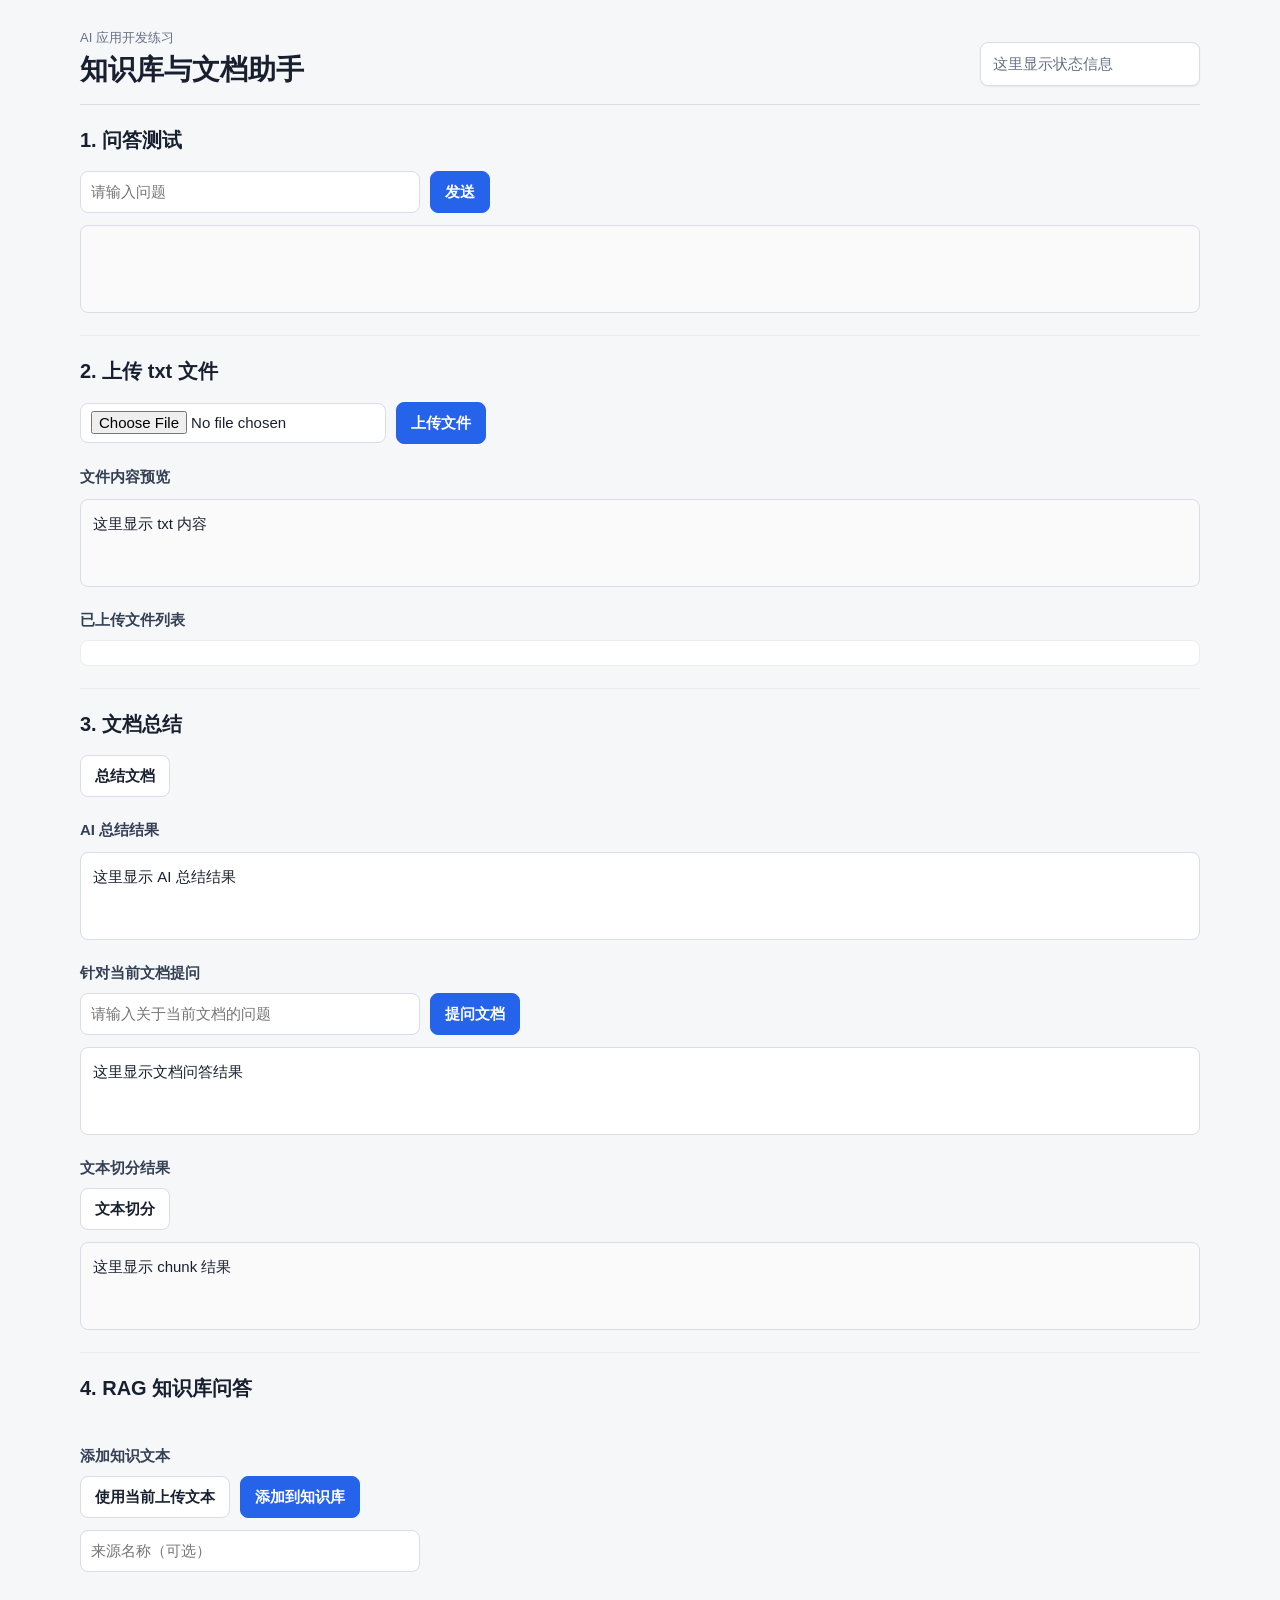
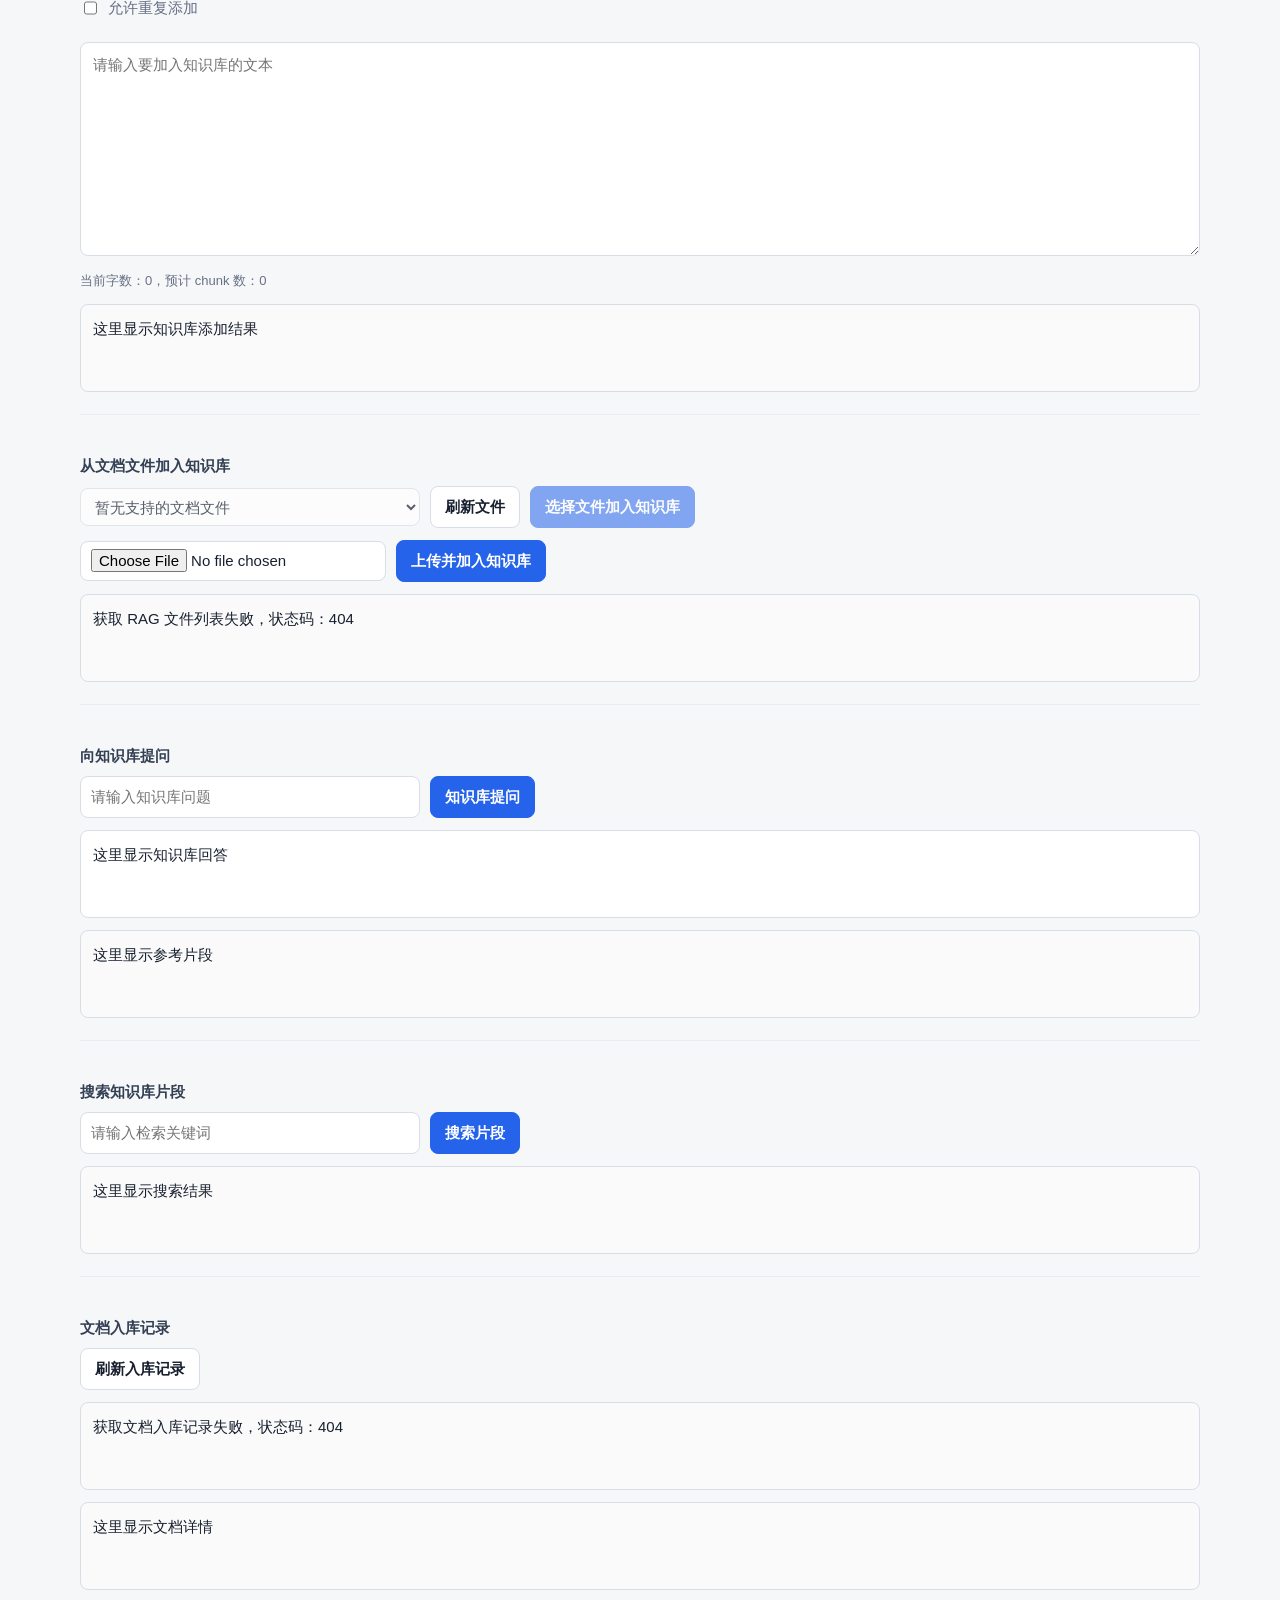
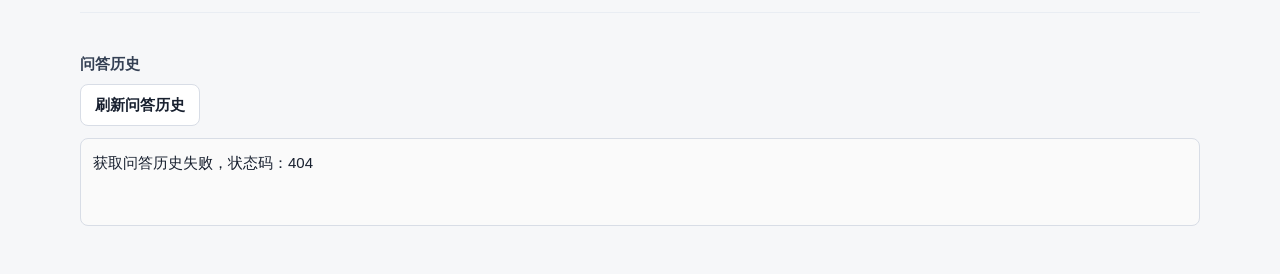
==== commit dabc74e3: "new" ====
--- a/static/index.html
+++ b/static/index.html
@@ -135,6 +135,7 @@
                     </div>
 
                     <div id="documentRecordBox">这里显示文档入库记录</div>
+                    <div id="documentDetailBox">这里显示文档详情</div>
                 </div>
 
                 <div class="tool-group">
--- a/static/css/style.css
+++ b/static/css/style.css
@@ -185,7 +185,8 @@
 #refreshQaRecordsBtn,
 #useCurrentTextBtn,
 #summaryBtn,
-#chunkBtn {
+#chunkBtn,
+.secondary-button {
     border-color: var(--line);
     background: var(--surface);
     color: var(--text);
@@ -196,9 +197,24 @@
 #refreshQaRecordsBtn:hover:not(:disabled),
 #useCurrentTextBtn:hover:not(:disabled),
 #summaryBtn:hover:not(:disabled),
-#chunkBtn:hover:not(:disabled) {
+#chunkBtn:hover:not(:disabled),
+.secondary-button:hover:not(:disabled) {
     border-color: #b9c2d0;
     background: #f3f5f8;
+}
+
+.danger-button {
+    min-height: 32px;
+    border-color: #dc2626;
+    padding: 5px 10px;
+    background: #ffffff;
+    color: #b91c1c;
+}
+
+.danger-button:hover:not(:disabled) {
+    border-color: #b91c1c;
+    background: #fef2f2;
+    color: #991b1b;
 }
 
 #result {
@@ -273,6 +289,30 @@
     margin-bottom: 6px;
     color: #344054;
     font-weight: 700;
+}
+
+.record-heading {
+    display: flex;
+    align-items: flex-start;
+    justify-content: space-between;
+    gap: 12px;
+    margin-bottom: 6px;
+}
+
+.record-heading .reference-title {
+    margin-bottom: 0;
+}
+
+.record-actions {
+    display: inline-flex;
+    flex: 0 0 auto;
+    gap: 8px;
+}
+
+.muted-text {
+    margin-bottom: 8px;
+    color: var(--muted);
+    font-size: 13px;
 }
 
 #chatBox,
@@ -286,6 +326,7 @@
 #ragReferenceBox,
 #ragSearchBox,
 #documentRecordBox,
+#documentDetailBox,
 #qaRecordBox {
     margin-top: 12px;
     border: 1px solid var(--line);
